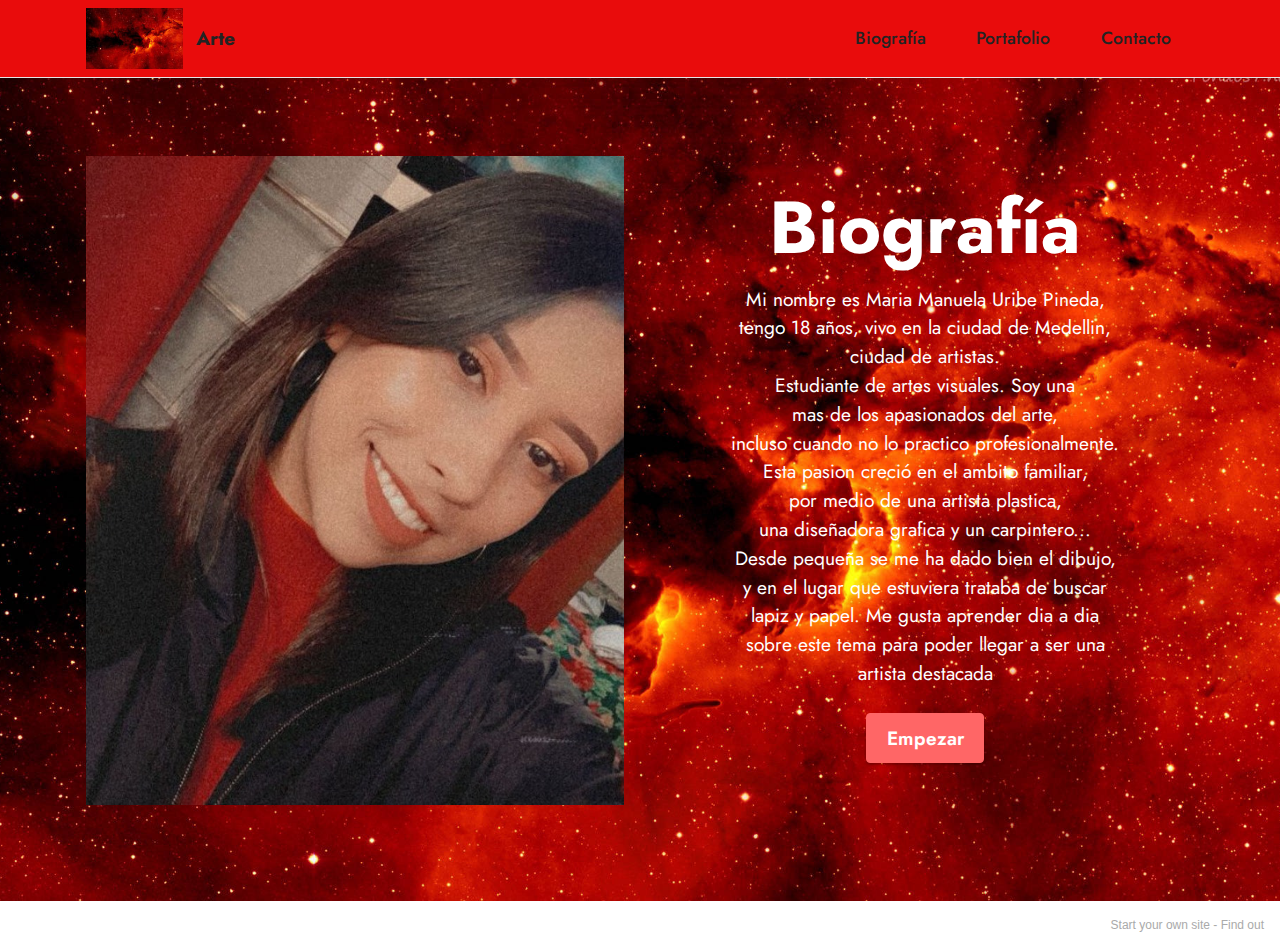
==== index.html @ a7012f11 "Add files via upload" ====
<!DOCTYPE html>
<html  >
<head>
  <!-- Site made with Mobirise Website Builder v5.3.5, https://mobirise.com -->
  <meta charset="UTF-8">
  <meta http-equiv="X-UA-Compatible" content="IE=edge">
  <meta name="generator" content="Mobirise v5.3.5, mobirise.com">
  <meta name="viewport" content="width=device-width, initial-scale=1, minimum-scale=1">
  <link rel="shortcut icon" href="assets/images/fondo-de-pantalla-color-rojo-hd-169x106.jpg" type="image/x-icon">
  <meta name="description" content="">
  
  
  <title>Biografia&</title>
  <link rel="stylesheet" href="assets/tether/tether.min.css">
  <link rel="stylesheet" href="assets/bootstrap/css/bootstrap.min.css">
  <link rel="stylesheet" href="assets/bootstrap/css/bootstrap-grid.min.css">
  <link rel="stylesheet" href="assets/bootstrap/css/bootstrap-reboot.min.css">
  <link rel="stylesheet" href="assets/dropdown/css/style.css">
  <link rel="stylesheet" href="assets/socicon/css/styles.css">
  <link rel="stylesheet" href="assets/theme/css/style.css">
  <link rel="preload" href="https://fonts.googleapis.com/css?family=Jost:100,200,300,400,500,600,700,800,900,100i,200i,300i,400i,500i,600i,700i,800i,900i&display=swap" as="style" onload="this.onload=null;this.rel='stylesheet'">
  <noscript><link rel="stylesheet" href="https://fonts.googleapis.com/css?family=Jost:100,200,300,400,500,600,700,800,900,100i,200i,300i,400i,500i,600i,700i,800i,900i&display=swap"></noscript>
  <link rel="preload" as="style" href="assets/mobirise/css/mbr-additional.css"><link rel="stylesheet" href="assets/mobirise/css/mbr-additional.css" type="text/css">
  
  
  
  
</head>
<body>
  
  <section class="menu cid-s48OLK6784" once="menu" id="menu1-h">
    
    <nav class="navbar navbar-dropdown navbar-fixed-top navbar-expand-lg">
        <div class="container">
            <div class="navbar-brand">
                <span class="navbar-logo">
                    <a href="https://mobiri.se">
                        <img src="assets/images/fondo-de-pantalla-color-rojo-hd-169x106.jpg" alt="Mobirise" style="height: 3.8rem;">
                    </a>
                </span>
                <span class="navbar-caption-wrap"><a class="navbar-caption text-black display-7" href="https://mobiri.se">Arte</a></span>
            </div>
            <button class="navbar-toggler" type="button" data-toggle="collapse" data-target="#navbarSupportedContent" aria-controls="navbarNavAltMarkup" aria-expanded="false" aria-label="Toggle navigation">
                <div class="hamburger">
                    <span></span>
                    <span></span>
                    <span></span>
                    <span></span>
                </div>
            </button>
            <div class="collapse navbar-collapse" id="navbarSupportedContent">
                <ul class="navbar-nav nav-dropdown nav-right" data-app-modern-menu="true"><li class="nav-item"><a class="nav-link link text-black text-primary display-4" href="index.html">Biografía&nbsp;</a></li>
                    <li class="nav-item"><a class="nav-link link text-black text-primary display-4" href="page2.html" aria-expanded="false">Portafolio&nbsp;</a></li><li class="nav-item"><a class="nav-link link text-black text-primary display-4" href="page3.html" aria-expanded="false">Contacto</a></li></ul>
                
                
            </div>
        </div>
    </nav>

</section>

<section class="header11 cid-svl7CZEATi" id="header11-16">

    

    

    <div class="container">
        <div class="row justify-content-center">
            <div class="col-12 col-md-6 image-wrapper">
                <img class="w-100" src="assets/images/whatsapp-image-2021-04-22-at-2.20.17-pm-636x1280.jpeg" alt="Mobirise">
            </div>
            <div class="col-12 col-md">
                <div class="text-wrapper text-center">
                    <h1 class="mbr-section-title mbr-fonts-style mb-3 display-1"><strong>Biografía</strong></h1>
                    <p class="mbr-text mbr-fonts-style display-7">Mi nombre es Maria Manuela Uribe Pineda,
<br>tengo 18 años, vivo en la ciudad de Medellin,
<br>ciudad de artistas.
<br>Estudiante de artes visuales. Soy una
<br>mas de los apasionados del arte,
<br>incluso cuando no lo practico profesionalmente.
<br>Esta pasion creció en el ambito familiar,
<br>por medio de una artista plastica,
<br>una diseñadora grafica y un carpintero...
<br>Desde pequeña se me ha dado bien el dibujo,
<br>y en el lugar que estuviera trataba de buscar
<br>lapiz y papel. Me gusta aprender dia a dia
<br>sobre este tema para poder llegar a ser una
<br>artista destacada</p>
                    <div class="mbr-section-btn mt-3"><a class="btn btn-secondary display-7" href="page1.html">Empezar</a></div>
                </div>
            </div>
        </div>
    </div>
</section><section style="background-color: #fff; font-family: -apple-system, BlinkMacSystemFont, 'Segoe UI', 'Roboto', 'Helvetica Neue', Arial, sans-serif; color:#aaa; font-size:12px; padding: 0; align-items: center; display: flex;"><a href="https://mobirise.site/a" style="flex: 1 1; height: 3rem; padding-left: 1rem;"></a><p style="flex: 0 0 auto; margin:0; padding-right:1rem;">Start your own site - <a href="https://mobirise.site/w" style="color:#aaa;">Find out</a></p></section><script src="assets/web/assets/jquery/jquery.min.js"></script>  <script src="assets/popper/popper.min.js"></script>  <script src="assets/tether/tether.min.js"></script>  <script src="assets/bootstrap/js/bootstrap.min.js"></script>  <script src="assets/smoothscroll/smooth-scroll.js"></script>  <script src="assets/dropdown/js/nav-dropdown.js"></script>  <script src="assets/dropdown/js/navbar-dropdown.js"></script>  <script src="assets/touchswipe/jquery.touch-swipe.min.js"></script>  <script src="assets/theme/js/script.js"></script>  
  
  
</body>
</html>
---- assets/dropdown/css/style.css ----
.navbar-dropdown {
  left: 0;
  padding: 0;
  position: absolute;
  right: 0;
  top: 0;
  transition: all 0.45s ease;
  z-index: 1030;
  background: #282828; }
  .navbar-dropdown .navbar-logo {
    margin-right: 0.8rem;
    transition: margin 0.3s ease-in-out;
    vertical-align: middle; }
    .navbar-dropdown .navbar-logo img {
      height: 3.125rem;
      transition: all 0.3s ease-in-out; }
    .navbar-dropdown .navbar-logo.mbr-iconfont {
      font-size: 3.125rem;
      line-height: 3.125rem; }
  .navbar-dropdown .navbar-caption {
    font-weight: 700;
    white-space: normal;
    vertical-align: -4px;
    line-height: 3.125rem !important; }
    .navbar-dropdown .navbar-caption, .navbar-dropdown .navbar-caption:hover {
      color: inherit;
      text-decoration: none; }
  .navbar-dropdown .mbr-iconfont + .navbar-caption {
    vertical-align: -1px; }
  .navbar-dropdown.navbar-fixed-top {
    position: fixed; }
  .navbar-dropdown .navbar-brand span {
    vertical-align: -4px; }
  .navbar-dropdown.bg-color.transparent {
    background: none; }
  .navbar-dropdown.navbar-short .navbar-brand {
    padding: 0.625rem 0; }
    .navbar-dropdown.navbar-short .navbar-brand span {
      vertical-align: -1px; }
  .navbar-dropdown.navbar-short .navbar-caption {
    line-height: 2.375rem !important;
    vertical-align: -2px; }
  .navbar-dropdown.navbar-short .navbar-logo {
    margin-right: 0.5rem; }
    .navbar-dropdown.navbar-short .navbar-logo img {
      height: 2.375rem; }
    .navbar-dropdown.navbar-short .navbar-logo.mbr-iconfont {
      font-size: 2.375rem;
      line-height: 2.375rem; }
  .navbar-dropdown.navbar-short .mbr-table-cell {
    height: 3.625rem; }
  .navbar-dropdown .navbar-close {
    left: 0.6875rem;
    position: fixed;
    top: 0.75rem;
    z-index: 1000; }
  .navbar-dropdown .hamburger-icon {
    content: "";
    display: inline-block;
    vertical-align: middle;
    width: 16px;
    -webkit-box-shadow: 0 -6px 0 1px #282828,0 0 0 1px #282828,0 6px 0 1px #282828;
    -moz-box-shadow: 0 -6px 0 1px #282828,0 0 0 1px #282828,0 6px 0 1px #282828;
    box-shadow: 0 -6px 0 1px #282828,0 0 0 1px #282828,0 6px 0 1px #282828; }

.dropdown-menu .dropdown-toggle[data-toggle="dropdown-submenu"]::after {
  border-bottom: 0.35em solid transparent;
  border-left: 0.35em solid;
  border-right: 0;
  border-top: 0.35em solid transparent;
  margin-left: 0.3rem; }

.dropdown-menu .dropdown-item:focus {
  outline: 0; }

.nav-dropdown {
  font-size: 0.75rem;
  font-weight: 500;
  height: auto !important; }
  .nav-dropdown .nav-btn {
    padding-left: 1rem; }
  .nav-dropdown .link {
    margin: .667em 1.667em;
    font-weight: 500;
    padding: 0;
    transition: color .2s ease-in-out; }
    .nav-dropdown .link.dropdown-toggle {
      margin-right: 2.583em; }
      .nav-dropdown .link.dropdown-toggle::after {
        margin-left: .25rem;
        border-top: 0.35em solid;
        border-right: 0.35em solid transparent;
        border-left: 0.35em solid transparent;
        border-bottom: 0; }
      .nav-dropdown .link.dropdown-toggle[aria-expanded="true"] {
        margin: 0;
        padding: 0.667em 3.263em  0.667em 1.667em; }
  .nav-dropdown .link::after,
  .nav-dropdown .dropdown-item::after {
    color: inherit; }
  .nav-dropdown .btn {
    font-size: 0.75rem;
    font-weight: 700;
    letter-spacing: 0;
    margin-bottom: 0;
    padding-left: 1.25rem;
    padding-right: 1.25rem; }
  .nav-dropdown .dropdown-menu {
    border-radius: 0;
    border: 0;
    left: 0;
    margin: 0;
    padding-bottom: 1.25rem;
    padding-top: 1.25rem;
    position: relative; }
  .nav-dropdown .dropdown-submenu {
    margin-left: 0.125rem;
    top: 0; }
  .nav-dropdown .dropdown-item {
    font-weight: 500;
    line-height: 2;
    padding: 0.3846em 4.615em 0.3846em 1.5385em;
    position: relative;
    transition: color .2s ease-in-out, background-color .2s ease-in-out; }
    .nav-dropdown .dropdown-item::after {
      margin-top: -0.3077em;
      position: absolute;
      right: 1.1538em;
      top: 50%; }
    .nav-dropdown .dropdown-item:focus, .nav-dropdown .dropdown-item:hover {
      background: none; }

@media (max-width: 767px) {
  .nav-dropdown.navbar-toggleable-sm {
    bottom: 0;
    display: none;
    left: 0;
    overflow-x: hidden;
    position: fixed;
    top: 0;
    transform: translateX(-100%);
    -ms-transform: translateX(-100%);
    -webkit-transform: translateX(-100%);
    width: 18.75rem;
    z-index: 999; } }
.nav-dropdown.navbar-toggleable-xl {
  bottom: 0;
  display: none;
  left: 0;
  overflow-x: hidden;
  position: fixed;
  top: 0;
  transform: translateX(-100%);
  -ms-transform: translateX(-100%);
  -webkit-transform: translateX(-100%);
  width: 18.75rem;
  z-index: 999; }

.nav-dropdown-sm {
  display: block !important;
  overflow-x: hidden;
  overflow: auto;
  padding-top: 3.875rem; }
  .nav-dropdown-sm::after {
    content: "";
    display: block;
    height: 3rem;
    width: 100%; }
  .nav-dropdown-sm.collapse.in ~ .navbar-close {
    display: block !important; }
  .nav-dropdown-sm.collapsing, .nav-dropdown-sm.collapse.in {
    transform: translateX(0);
    -ms-transform: translateX(0);
    -webkit-transform: translateX(0);
    transition: all 0.25s ease-out;
    -webkit-transition: all 0.25s ease-out;
    background: #282828; }
  .nav-dropdown-sm.collapsing[aria-expanded="false"] {
    transform: translateX(-100%);
    -ms-transform: translateX(-100%);
    -webkit-transform: translateX(-100%); }
  .nav-dropdown-sm .nav-item {
    display: block;
    margin-left: 0 !important;
    padding-left: 0; }
  .nav-dropdown-sm .link,
  .nav-dropdown-sm .dropdown-item {
    border-top: 1px dotted rgba(255, 255, 255, 0.1);
    font-size: 0.8125rem;
    line-height: 1.6;
    margin: 0 !important;
    padding: 0.875rem 2.4rem 0.875rem 1.5625rem !important;
    position: relative;
    white-space: normal; }
    .nav-dropdown-sm .link:focus, .nav-dropdown-sm .link:hover,
    .nav-dropdown-sm .dropdown-item:focus,
    .nav-dropdown-sm .dropdown-item:hover {
      background: rgba(0, 0, 0, 0.2) !important;
      color: #c0a375; }
  .nav-dropdown-sm .nav-btn {
    position: relative;
    padding: 1.5625rem 1.5625rem 0 1.5625rem; }
    .nav-dropdown-sm .nav-btn::before {
      border-top: 1px dotted rgba(255, 255, 255, 0.1);
      content: "";
      left: 0;
      position: absolute;
      top: 0;
      width: 100%; }
    .nav-dropdown-sm .nav-btn + .nav-btn {
      padding-top: 0.625rem; }
      .nav-dropdown-sm .nav-btn + .nav-btn::before {
        display: none; }
  .nav-dropdown-sm .btn {
    padding: 0.625rem 0; }
  .nav-dropdown-sm .dropdown-toggle[data-toggle="dropdown-submenu"]::after {
    margin-left: .25rem;
    border-top: 0.35em solid;
    border-right: 0.35em solid transparent;
    border-left: 0.35em solid transparent;
    border-bottom: 0; }
  .nav-dropdown-sm .dropdown-toggle[data-toggle="dropdown-submenu"][aria-expanded="true"]::after {
    border-top: 0;
    border-right: 0.35em solid transparent;
    border-left: 0.35em solid transparent;
    border-bottom: 0.35em solid; }
  .nav-dropdown-sm .dropdown-menu {
    margin: 0;
    padding: 0;
    position: relative;
    top: 0;
    left: 0;
    width: 100%;
    border: 0;
    float: none;
    border-radius: 0;
    background: none; }
  .nav-dropdown-sm .dropdown-submenu {
    left: 100%;
    margin-left: 0.125rem;
    margin-top: -1.25rem;
    top: 0; }

.navbar-toggleable-sm .nav-dropdown .dropdown-menu {
  position: absolute; }

.navbar-toggleable-sm .nav-dropdown .dropdown-submenu {
  left: 100%;
  margin-left: 0.125rem;
  margin-top: -1.25rem;
  top: 0; }

.navbar-toggleable-sm.opened .nav-dropdown .dropdown-menu {
  position: relative; }

.navbar-toggleable-sm.opened .nav-dropdown .dropdown-submenu {
  left: 0;
  margin-left: 00rem;
  margin-top: 0rem;
  top: 0; }

.is-builder .nav-dropdown.collapsing {
  transition: none !important; }

/*# sourceMappingURL=style.css.map */
---- assets/socicon/css/styles.css ----
@charset "UTF-8";

@font-face {
  font-family: 'Socicon';
  src:  url('../fonts/socicon.eot');
  src:  url('../fonts/socicon.eot?#iefix') format('embedded-opentype'),
    url('../fonts/socicon.woff2') format('woff2'),
    url('../fonts/socicon.ttf') format('truetype'),
    url('../fonts/socicon.woff') format('woff'),
    url('../fonts/socicon.svg#socicon') format('svg');
  font-weight: normal;
  font-style: normal;
  font-display: swap;
}

[data-icon]:before {
  font-family: "socicon" !important;
  content: attr(data-icon);
  font-style: normal !important;
  font-weight: normal !important;
  font-variant: normal !important;
  text-transform: none !important;
  speak: none;
  line-height: 1;
  -webkit-font-smoothing: antialiased;
  -moz-osx-font-smoothing: grayscale;
}

[class^="socicon-"], [class*=" socicon-"] {
  /* use !important to prevent issues with browser extensions that change fonts */
  font-family: 'Socicon' !important;
  speak: none;
  font-style: normal;
  font-weight: normal;
  font-variant: normal;
  text-transform: none;
  line-height: 1;

  /* Better Font Rendering =========== */
  -webkit-font-smoothing: antialiased;
  -moz-osx-font-smoothing: grayscale;
}

.socicon-eitaa:before {
  content: "\e97c";
}
.socicon-soroush:before {
  content: "\e97d";
}
.socicon-bale:before {
  content: "\e97e";
}
.socicon-zazzle:before {
  content: "\e97b";
}
.socicon-society6:before {
  content: "\e97a";
}
.socicon-redbubble:before {
  content: "\e979";
}
.socicon-avvo:before {
  content: "\e978";
}
.socicon-stitcher:before {
  content: "\e977";
}
.socicon-googlehangouts:before {
  content: "\e974";
}
.socicon-dlive:before {
  content: "\e975";
}
.socicon-vsco:before {
  content: "\e976";
}
.socicon-flipboard:before {
  content: "\e973";
}
.socicon-ubuntu:before {
  content: "\e958";
}
.socicon-artstation:before {
  content: "\e959";
}
.socicon-invision:before {
  content: "\e95a";
}
.socicon-torial:before {
  content: "\e95b";
}
.socicon-collectorz:before {
  content: "\e95c";
}
.socicon-seenthis:before {
  content: "\e95d";
}
.socicon-googleplaymusic:before {
  content: "\e95e";
}
.socicon-debian:before {
  content: "\e95f";
}
.socicon-filmfreeway:before {
  content: "\e960";
}
.socicon-gnome:before {
  content: "\e961";
}
.socicon-itchio:before {
  content: "\e962";
}
.socicon-jamendo:before {
  content: "\e963";
}
.socicon-mix:before {
  content: "\e964";
}
.socicon-sharepoint:before {
  content: "\e965";
}
.socicon-tinder:before {
  content: "\e966";
}
.socicon-windguru:before {
  content: "\e967";
}
.socicon-cdbaby:before {
  content: "\e968";
}
.socicon-elementaryos:before {
  content: "\e969";
}
.socicon-stage32:before {
  content: "\e96a";
}
.socicon-tiktok:before {
  content: "\e96b";
}
.socicon-gitter:before {
  content: "\e96c";
}
.socicon-letterboxd:before {
  content: "\e96d";
}
.socicon-threema:before {
  content: "\e96e";
}
.socicon-splice:before {
  content: "\e96f";
}
.socicon-metapop:before {
  content: "\e970";
}
.socicon-naver:before {
  content: "\e971";
}
.socicon-remote:before {
  content: "\e972";
}
.socicon-internet:before {
  content: "\e957";
}
.socicon-moddb:before {
  content: "\e94b";
}
.socicon-indiedb:before {
  content: "\e94c";
}
.socicon-traxsource:before {
  content: "\e94d";
}
.socicon-gamefor:before {
  content: "\e94e";
}
.socicon-pixiv:before {
  content: "\e94f";
}
.socicon-myanimelist:before {
  content: "\e950";
}
.socicon-blackberry:before {
  content: "\e951";
}
.socicon-wickr:before {
  content: "\e952";
}
.socicon-spip:before {
  content: "\e953";
}
.socicon-napster:before {
  content: "\e954";
}
.socicon-beatport:before {
  content: "\e955";
}
.socicon-hackerone:before {
  content: "\e956";
}
.socicon-hackernews:before {
  content: "\e946";
}
.socicon-smashwords:before {
  content: "\e947";
}
.socicon-kobo:before {
  content: "\e948";
}
.socicon-bookbub:before {
  content: "\e949";
}
.socicon-mailru:before {
  content: "\e94a";
}
.socicon-gitlab:before {
  content: "\e945";
}
.socicon-instructables:before {
  content: "\e944";
}
.socicon-portfolio:before {
  content: "\e943";
}
.socicon-codered:before {
  content: "\e940";
}
.socicon-origin:before {
  content: "\e941";
}
.socicon-nextdoor:before {
  content: "\e942";
}
.socicon-udemy:before {
  content: "\e93f";
}
.socicon-livemaster:before {
  content: "\e93e";
}
.socicon-crunchbase:before {
  content: "\e93b";
}
.socicon-homefy:before {
  content: "\e93c";
}
.socicon-calendly:before {
  content: "\e93d";
}
.socicon-realtor:before {
  content: "\e90f";
}
.socicon-tidal:before {
  content: "\e910";
}
.socicon-qobuz:before {
  content: "\e911";
}
.socicon-natgeo:before {
  content: "\e912";
}
.socicon-mastodon:before {
  content: "\e913";
}
.socicon-unsplash:before {
  content: "\e914";
}
.socicon-homeadvisor:before {
  content: "\e915";
}
.socicon-angieslist:before {
  content: "\e916";
}
.socicon-codepen:before {
  content: "\e917";
}
.socicon-slack:before {
  content: "\e918";
}
.socicon-openaigym:before {
  content: "\e919";
}
.socicon-logmein:before {
  content: "\e91a";
}
.socicon-fiverr:before {
  content: "\e91b";
}
.socicon-gotomeeting:before {
  content: "\e91c";
}
.socicon-aliexpress:before {
  content: "\e91d";
}
.socicon-guru:before {
  content: "\e91e";
}
.socicon-appstore:before {
  content: "\e91f";
}
.socicon-homes:before {
  content: "\e920";
}
.socicon-zoom:before {
  content: "\e921";
}
.socicon-alibaba:before {
  content: "\e922";
}
.socicon-craigslist:before {
  content: "\e923";
}
.socicon-wix:before {
  content: "\e924";
}
.socicon-redfin:before {
  content: "\e925";
}
.socicon-googlecalendar:before {
  content: "\e926";
}
.socicon-shopify:before {
  content: "\e927";
}
.socicon-freelancer:before {
  content: "\e928";
}
.socicon-seedrs:before {
  content: "\e929";
}
.socicon-bing:before {
  content: "\e92a";
}
.socicon-doodle:before {
  content: "\e92b";
}
.socicon-bonanza:before {
  content: "\e92c";
}
.socicon-squarespace:before {
  content: "\e92d";
}
.socicon-toptal:before {
  content: "\e92e";
}
.socicon-gust:before {
  content: "\e92f";
}
.socicon-ask:before {
  content: "\e930";
}
.socicon-trulia:before {
  content: "\e931";
}
.socicon-loomly:before {
  content: "\e932";
}
.socicon-ghost:before {
  content: "\e933";
}
.socicon-upwork:before {
  content: "\e934";
}
.socicon-fundable:before {
  content: "\e935";
}
.socicon-booking:before {
  content: "\e936";
}
.socicon-googlemaps:before {
  content: "\e937";
}
.socicon-zillow:before {
  content: "\e938";
}
.socicon-niconico:before {
  content: "\e939";
}
.socicon-toneden:before {
  content: "\e93a";
}
.socicon-augment:before {
  content: "\e908";
}
.socicon-bitbucket:before {
  content: "\e909";
}
.socicon-fyuse:before {
  content: "\e90a";
}
.socicon-yt-gaming:before {
  content: "\e90b";
}
.socicon-sketchfab:before {
  content: "\e90c";
}
.socicon-mobcrush:before {
  content: "\e90d";
}
.socicon-microsoft:before {
  content: "\e90e";
}
.socicon-pandora:before {
  content: "\e907";
}
.socicon-messenger:before {
  content: "\e906";
}
.socicon-gamewisp:before {
  content: "\e905";
}
.socicon-bloglovin:before {
  content: "\e904";
}
.socicon-tunein:before {
  content: "\e903";
}
.socicon-gamejolt:before {
  content: "\e901";
}
.socicon-trello:before {
  content: "\e902";
}
.socicon-spreadshirt:before {
  content: "\e900";
}
.socicon-500px:before {
  content: "\e000";
}
.socicon-8tracks:before {
  content: "\e001";
}
.socicon-airbnb:before {
  content: "\e002";
}
.socicon-alliance:before {
  content: "\e003";
}
.socicon-amazon:before {
  content: "\e004";
}
.socicon-amplement:before {
  content: "\e005";
}
.socicon-android:before {
  content: "\e006";
}
.socicon-angellist:before {
  content: "\e007";
}
.socicon-apple:before {
  content: "\e008";
}
.socicon-appnet:before {
  content: "\e009";
}
.socicon-baidu:before {
  content: "\e00a";
}
.socicon-bandcamp:before {
  content: "\e00b";
}
.socicon-battlenet:before {
  content: "\e00c";
}
.socicon-mixer:before {
  content: "\e00d";
}
.socicon-bebee:before {
  content: "\e00e";
}
.socicon-bebo:before {
  content: "\e00f";
}
.socicon-behance:before {
  content: "\e010";
}
.socicon-blizzard:before {
  content: "\e011";
}
.socicon-blogger:before {
  content: "\e012";
}
.socicon-buffer:before {
  content: "\e013";
}
.socicon-chrome:before {
  content: "\e014";
}
.socicon-coderwall:before {
  content: "\e015";
}
.socicon-curse:before {
  content: "\e016";
}
.socicon-dailymotion:before {
  content: "\e017";
}
.socicon-deezer:before {
  content: "\e018";
}
.socicon-delicious:before {
  content: "\e019";
}
.socicon-deviantart:before {
  content: "\e01a";
}
.socicon-diablo:before {
  content: "\e01b";
}
.socicon-digg:before {
  content: "\e01c";
}
.socicon-discord:before {
  content: "\e01d";
}
.socicon-disqus:before {
  content: "\e01e";
}
.socicon-douban:before {
  content: "\e01f";
}
.socicon-draugiem:before {
  content: "\e020";
}
.socicon-dribbble:before {
  content: "\e021";
}
.socicon-drupal:before {
  content: "\e022";
}
.socicon-ebay:before {
  content: "\e023";
}
.socicon-ello:before {
  content: "\e024";
}
.socicon-endomodo:before {
  content: "\e025";
}
.socicon-envato:before {
  content: "\e026";
}
.socicon-etsy:before {
  content: "\e027";
}
.socicon-facebook:before {
  content: "\e028";
}
.socicon-feedburner:before {
  content: "\e029";
}
.socicon-filmweb:before {
  content: "\e02a";
}
.socicon-firefox:before {
  content: "\e02b";
}
.socicon-flattr:before {
  content: "\e02c";
}
.socicon-flickr:before {
  content: "\e02d";
}
.socicon-formulr:before {
  content: "\e02e";
}
.socicon-forrst:before {
  content: "\e02f";
}
.socicon-foursquare:before {
  content: "\e030";
}
.socicon-friendfeed:before {
  content: "\e031";
}
.socicon-github:before {
  content: "\e032";
}
.socicon-goodreads:before {
  content: "\e033";
}
.socicon-google:before {
  content: "\e034";
}
.socicon-googlescholar:before {
  content: "\e035";
}
.socicon-googlegroups:before {
  content: "\e036";
}
.socicon-googlephotos:before {
  content: "\e037";
}
.socicon-googleplus:before {
  content: "\e038";
}
.socicon-grooveshark:before {
  content: "\e039";
}
.socicon-hackerrank:before {
  content: "\e03a";
}
.socicon-hearthstone:before {
  content: "\e03b";
}
.socicon-hellocoton:before {
  content: "\e03c";
}
.socicon-heroes:before {
  content: "\e03d";
}
.socicon-smashcast:before {
  content: "\e03e";
}
.socicon-horde:before {
  content: "\e03f";
}
.socicon-houzz:before {
  content: "\e040";
}
.socicon-icq:before {
  content: "\e041";
}
.socicon-identica:before {
  content: "\e042";
}
.socicon-imdb:before {
  content: "\e043";
}
.socicon-instagram:before {
  content: "\e044";
}
.socicon-issuu:before {
  content: "\e045";
}
.socicon-istock:before {
  content: "\e046";
}
.socicon-itunes:before {
  content: "\e047";
}
.socicon-keybase:before {
  content: "\e048";
}
.socicon-lanyrd:before {
  content: "\e049";
}
.socicon-lastfm:before {
  content: "\e04a";
}
.socicon-line:before {
  content: "\e04b";
}
.socicon-linkedin:before {
  content: "\e04c";
}
.socicon-livejournal:before {
  content: "\e04d";
}
.socicon-lyft:before {
  content: "\e04e";
}
.socicon-macos:before {
  content: "\e04f";
}
.socicon-mail:before {
  content: "\e050";
}
.socicon-medium:before {
  content: "\e051";
}
.socicon-meetup:before {
  content: "\e052";
}
.socicon-mixcloud:before {
  content: "\e053";
}
.socicon-modelmayhem:before {
  content: "\e054";
}
.socicon-mumble:before {
  content: "\e055";
}
.socicon-myspace:before {
  content: "\e056";
}
.socicon-newsvine:before {
  content: "\e057";
}
.socicon-nintendo:before {
  content: "\e058";
}
.socicon-npm:before {
  content: "\e059";
}
.socicon-odnoklassniki:before {
  content: "\e05a";
}
.socicon-openid:before {
  content: "\e05b";
}
.socicon-opera:before {
  content: "\e05c";
}
.socicon-outlook:before {
  content: "\e05d";
}
.socicon-overwatch:before {
  content: "\e05e";
}
.socicon-patreon:before {
  content: "\e05f";
}
.socicon-paypal:before {
  content: "\e060";
}
.socicon-periscope:before {
  content: "\e061";
}
.socicon-persona:before {
  content: "\e062";
}
.socicon-pinterest:before {
  content: "\e063";
}
.socicon-play:before {
  content: "\e064";
}
.socicon-player:before {
  content: "\e065";
}
.socicon-playstation:before {
  content: "\e066";
}
.socicon-pocket:before {
  content: "\e067";
}
.socicon-qq:before {
  content: "\e068";
}
.socicon-quora:before {
  content: "\e069";
}
.socicon-raidcall:before {
  content: "\e06a";
}
.socicon-ravelry:before {
  content: "\e06b";
}
.socicon-reddit:before {
  content: "\e06c";
}
.socicon-renren:before {
  content: "\e06d";
}
.socicon-researchgate:before {
  content: "\e06e";
}
.socicon-residentadvisor:before {
  content: "\e06f";
}
.socicon-reverbnation:before {
  content: "\e070";
}
.socicon-rss:before {
  content: "\e071";
}
.socicon-sharethis:before {
  content: "\e072";
}
.socicon-skype:before {
  content: "\e073";
}
.socicon-slideshare:before {
  content: "\e074";
}
.socicon-smugmug:before {
  content: "\e075";
}
.socicon-snapchat:before {
  content: "\e076";
}
.socicon-songkick:before {
  content: "\e077";
}
.socicon-soundcloud:before {
  content: "\e078";
}
.socicon-spotify:before {
  content: "\e079";
}
.socicon-stackexchange:before {
  content: "\e07a";
}
.socicon-stackoverflow:before {
  content: "\e07b";
}
.socicon-starcraft:before {
  content: "\e07c";
}
.socicon-stayfriends:before {
  content: "\e07d";
}
.socicon-steam:before {
  content: "\e07e";
}
.socicon-storehouse:before {
  content: "\e07f";
}
.socicon-strava:before {
  content: "\e080";
}
.socicon-streamjar:before {
  content: "\e081";
}
.socicon-stumbleupon:before {
  content: "\e082";
}
.socicon-swarm:before {
  content: "\e083";
}
.socicon-teamspeak:before {
  content: "\e084";
}
.socicon-teamviewer:before {
  content: "\e085";
}
.socicon-technorati:before {
  content: "\e086";
}
.socicon-telegram:before {
  content: "\e087";
}
.socicon-tripadvisor:before {
  content: "\e088";
}
.socicon-tripit:before {
  content: "\e089";
}
.socicon-triplej:before {
  content: "\e08a";
}
.socicon-tumblr:before {
  content: "\e08b";
}
.socicon-twitch:before {
  content: "\e08c";
}
.socicon-twitter:before {
  content: "\e08d";
}
.socicon-uber:before {
  content: "\e08e";
}
.socicon-ventrilo:before {
  content: "\e08f";
}
.socicon-viadeo:before {
  content: "\e090";
}
.socicon-viber:before {
  content: "\e091";
}
.socicon-viewbug:before {
  content: "\e092";
}
.socicon-vimeo:before {
  content: "\e093";
}
.socicon-vine:before {
  content: "\e094";
}
.socicon-vkontakte:before {
  content: "\e095";
}
.socicon-warcraft:before {
  content: "\e096";
}
.socicon-wechat:before {
  content: "\e097";
}
.socicon-weibo:before {
  content: "\e098";
}
.socicon-whatsapp:before {
  content: "\e099";
}
.socicon-wikipedia:before {
  content: "\e09a";
}
.socicon-windows:before {
  content: "\e09b";
}
.socicon-wordpress:before {
  content: "\e09c";
}
.socicon-wykop:before {
  content: "\e09d";
}
.socicon-xbox:before {
  content: "\e09e";
}
.socicon-xing:before {
  content: "\e09f";
}
.socicon-yahoo:before {
  content: "\e0a0";
}
.socicon-yammer:before {
  content: "\e0a1";
}
.socicon-yandex:before {
  content: "\e0a2";
}
.socicon-yelp:before {
  content: "\e0a3";
}
.socicon-younow:before {
  content: "\e0a4";
}
.socicon-youtube:before {
  content: "\e0a5";
}
.socicon-zapier:before {
  content: "\e0a6";
}
.socicon-zerply:before {
  content: "\e0a7";
}
.socicon-zomato:before {
  content: "\e0a8";
}
.socicon-zynga:before {
  content: "\e0a9";
}
---- assets/theme/css/style.css ----
@charset "UTF-8";
section {
  background-color: #ffffff;
}

body {
  font-style: normal;
  line-height: 1.5;
  font-weight: 400;
  color: #232323;
  position: relative;
}

section,
.container,
.container-fluid {
  position: relative;
  word-wrap: break-word;
}

a.mbr-iconfont:hover {
  text-decoration: none;
}

.article .lead p,
.article .lead ul,
.article .lead ol,
.article .lead pre,
.article .lead blockquote {
  margin-bottom: 0;
}

a {
  font-style: normal;
  font-weight: 400;
  cursor: pointer;
}
a, a:hover {
  text-decoration: none;
}

.mbr-section-title {
  font-style: normal;
  line-height: 1.3;
}

.mbr-section-subtitle {
  line-height: 1.3;
}

.mbr-text {
  font-style: normal;
  line-height: 1.7;
}

h1,
h2,
h3,
h4,
h5,
h6,
.display-1,
.display-2,
.display-4,
.display-5,
.display-7,
span,
p,
a {
  line-height: 1;
  word-break: break-word;
  word-wrap: break-word;
  font-weight: 400;
}

b,
strong {
  font-weight: bold;
}

input:-webkit-autofill, input:-webkit-autofill:hover, input:-webkit-autofill:focus, input:-webkit-autofill:active {
  transition-delay: 9999s;
  -webkit-transition-property: background-color, color;
  transition-property: background-color, color;
}

textarea[type=hidden] {
  display: none;
}

section {
  background-position: 50% 50%;
  background-repeat: no-repeat;
  background-size: cover;
}
section .mbr-background-video,
section .mbr-background-video-preview {
  position: absolute;
  bottom: 0;
  left: 0;
  right: 0;
  top: 0;
}

.hidden {
  visibility: hidden;
}

.mbr-z-index20 {
  z-index: 20;
}

/*! Base colors */
.mbr-white {
  color: #ffffff;
}

.mbr-black {
  color: #111111;
}

.mbr-bg-white {
  background-color: #ffffff;
}

.mbr-bg-black {
  background-color: #000000;
}

/*! Text-aligns */
.align-left {
  text-align: left;
}

.align-center {
  text-align: center;
}

.align-right {
  text-align: right;
}

/*! Font-weight  */
.mbr-light {
  font-weight: 300;
}

.mbr-regular {
  font-weight: 400;
}

.mbr-semibold {
  font-weight: 500;
}

.mbr-bold {
  font-weight: 700;
}

/*! Media  */
.media-content {
  flex-basis: 100%;
}

.media-container-row {
  display: flex;
  flex-direction: row;
  flex-wrap: wrap;
  justify-content: center;
  align-content: center;
  align-items: start;
}
.media-container-row .media-size-item {
  width: 400px;
}

.media-container-column {
  display: flex;
  flex-direction: column;
  flex-wrap: wrap;
  justify-content: center;
  align-content: center;
  align-items: stretch;
}
.media-container-column > * {
  width: 100%;
}

@media (min-width: 992px) {
  .media-container-row {
    flex-wrap: nowrap;
  }
}
figure {
  margin-bottom: 0;
  overflow: hidden;
}

figure[mbr-media-size] {
  transition: width 0.1s;
}

img,
iframe {
  display: block;
  width: 100%;
}

.card {
  background-color: transparent;
  border: none;
}

.card-box {
  width: 100%;
}

.card-img {
  text-align: center;
  flex-shrink: 0;
  -webkit-flex-shrink: 0;
}

.media {
  max-width: 100%;
  margin: 0 auto;
}

.mbr-figure {
  align-self: center;
}

.media-container > div {
  max-width: 100%;
}

.mbr-figure img,
.card-img img {
  width: 100%;
}

@media (max-width: 991px) {
  .media-size-item {
    width: auto !important;
  }

  .media {
    width: auto;
  }

  .mbr-figure {
    width: 100% !important;
  }
}
/*! Buttons */
.mbr-section-btn {
  margin-left: -0.6rem;
  margin-right: -0.6rem;
  font-size: 0;
}

.btn {
  font-weight: 600;
  border-width: 1px;
  font-style: normal;
  margin: 0.6rem 0.6rem;
  white-space: normal;
  transition: all 0.2s ease-in-out;
  display: inline-flex;
  align-items: center;
  justify-content: center;
  word-break: break-word;
}

.btn-sm {
  font-weight: 600;
  letter-spacing: 0px;
  transition: all 0.3s ease-in-out;
}

.btn-md {
  font-weight: 600;
  letter-spacing: 0px;
  transition: all 0.3s ease-in-out;
}

.btn-lg {
  font-weight: 600;
  letter-spacing: 0px;
  transition: all 0.3s ease-in-out;
}

.btn-form {
  margin: 0;
}
.btn-form:hover {
  cursor: pointer;
}

nav .mbr-section-btn {
  margin-left: 0rem;
  margin-right: 0rem;
}

/*! Btn icon margin */
.btn .mbr-iconfont,
.btn.btn-sm .mbr-iconfont {
  order: 1;
  cursor: pointer;
  margin-left: 0.5rem;
  vertical-align: sub;
}

.btn.btn-md .mbr-iconfont,
.btn.btn-md .mbr-iconfont {
  margin-left: 0.8rem;
}

.mbr-regular {
  font-weight: 400;
}

.mbr-semibold {
  font-weight: 500;
}

.mbr-bold {
  font-weight: 700;
}

[type=submit] {
  -webkit-appearance: none;
}

/*! Full-screen */
.mbr-fullscreen .mbr-overlay {
  min-height: 100vh;
}

.mbr-fullscreen {
  display: flex;
  display: -moz-flex;
  display: -ms-flex;
  display: -o-flex;
  align-items: center;
  min-height: 100vh;
  padding-top: 3rem;
  padding-bottom: 3rem;
}

/*! Map */
.map {
  height: 25rem;
  position: relative;
}
.map iframe {
  width: 100%;
  height: 100%;
}

/*! Scroll to top arrow */
.mbr-arrow-up {
  bottom: 25px;
  right: 90px;
  position: fixed;
  text-align: right;
  z-index: 5000;
  color: #ffffff;
  font-size: 22px;
}

.mbr-arrow-up a {
  background: rgba(0, 0, 0, 0.2);
  border-radius: 50%;
  color: #fff;
  display: inline-block;
  height: 60px;
  width: 60px;
  border: 2px solid #fff;
  outline-style: none !important;
  position: relative;
  text-decoration: none;
  transition: all 0.3s ease-in-out;
  cursor: pointer;
  text-align: center;
}
.mbr-arrow-up a:hover {
  background-color: rgba(0, 0, 0, 0.4);
}
.mbr-arrow-up a i {
  line-height: 60px;
}

.mbr-arrow-up-icon {
  display: block;
  color: #fff;
}

.mbr-arrow-up-icon::before {
  content: "›";
  display: inline-block;
  font-family: serif;
  font-size: 22px;
  line-height: 1;
  font-style: normal;
  position: relative;
  top: 6px;
  left: -4px;
  transform: rotate(-90deg);
}

/*! Arrow Down */
.mbr-arrow {
  position: absolute;
  bottom: 45px;
  left: 50%;
  width: 60px;
  height: 60px;
  cursor: pointer;
  background-color: rgba(80, 80, 80, 0.5);
  border-radius: 50%;
  transform: translateX(-50%);
}
@media (max-width: 767px) {
  .mbr-arrow {
    display: none;
  }
}
.mbr-arrow > a {
  display: inline-block;
  text-decoration: none;
  outline-style: none;
  -webkit-animation: arrowdown 1.7s ease-in-out infinite;
          animation: arrowdown 1.7s ease-in-out infinite;
  color: #ffffff;
}
.mbr-arrow > a > i {
  position: absolute;
  top: -2px;
  left: 15px;
  font-size: 2rem;
}

#scrollToTop a i::before {
  content: "";
  position: absolute;
  display: block;
  border-bottom: 2.5px solid #fff;
  border-left: 2.5px solid #fff;
  width: 27.8%;
  height: 27.8%;
  left: 50%;
  top: 51%;
  transform: translateY(-30%) translateX(-50%) rotate(135deg);
}

@keyframes arrowdown {
  0% {
    transform: translateY(0px);
  }
  50% {
    transform: translateY(-5px);
  }
  100% {
    transform: translateY(0px);
  }
}
@-webkit-keyframes arrowdown {
  0% {
    transform: translateY(0px);
  }
  50% {
    transform: translateY(-5px);
  }
  100% {
    transform: translateY(0px);
  }
}
@media (max-width: 500px) {
  .mbr-arrow-up {
    left: 0;
    right: 0;
    text-align: center;
  }
}
/*Gradients animation*/
@keyframes gradient-animation {
  from {
    background-position: 0% 100%;
    -webkit-animation-timing-function: ease-in-out;
            animation-timing-function: ease-in-out;
  }
  to {
    background-position: 100% 0%;
    -webkit-animation-timing-function: ease-in-out;
            animation-timing-function: ease-in-out;
  }
}
@-webkit-keyframes gradient-animation {
  from {
    background-position: 0% 100%;
    -webkit-animation-timing-function: ease-in-out;
            animation-timing-function: ease-in-out;
  }
  to {
    background-position: 100% 0%;
    -webkit-animation-timing-function: ease-in-out;
            animation-timing-function: ease-in-out;
  }
}
.bg-gradient {
  background-size: 200% 200%;
  animation: gradient-animation 5s infinite alternate;
  -webkit-animation: gradient-animation 5s infinite alternate;
}

.menu .navbar-brand {
  display: -webkit-flex;
}
.menu .navbar-brand span {
  display: flex;
  display: -webkit-flex;
}
.menu .navbar-brand .navbar-caption-wrap {
  display: -webkit-flex;
}
.menu .navbar-brand .navbar-logo img {
  display: -webkit-flex;
  width: auto;
}
@media (min-width: 768px) and (max-width: 991px) {
  .menu .navbar-toggleable-sm .navbar-nav {
    display: -ms-flexbox;
  }
}
@media (max-width: 991px) {
  .menu .navbar-collapse {
    max-height: 93.5vh;
  }
  .menu .navbar-collapse.show {
    overflow: auto;
  }
}
@media (min-width: 992px) {
  .menu .navbar-nav.nav-dropdown {
    display: -webkit-flex;
  }
  .menu .navbar-toggleable-sm .navbar-collapse {
    display: -webkit-flex !important;
  }
  .menu .collapsed .navbar-collapse {
    max-height: 93.5vh;
  }
  .menu .collapsed .navbar-collapse.show {
    overflow: auto;
  }
}
@media (max-width: 767px) {
  .menu .navbar-collapse {
    max-height: 80vh;
  }
}

.nav-link .mbr-iconfont {
  margin-right: 0.5rem;
}

.navbar {
  display: -webkit-flex;
  -webkit-flex-wrap: wrap;
  -webkit-align-items: center;
  -webkit-justify-content: space-between;
}

.navbar-collapse {
  -webkit-flex-basis: 100%;
  -webkit-flex-grow: 1;
  -webkit-align-items: center;
}

.nav-dropdown .link {
  padding: 0.667em 1.667em !important;
  margin: 0 !important;
}

.nav {
  display: -webkit-flex;
  -webkit-flex-wrap: wrap;
}

.row {
  display: -webkit-flex;
  -webkit-flex-wrap: wrap;
}

.justify-content-center {
  -webkit-justify-content: center;
}

.form-inline {
  display: -webkit-flex;
}

.card-wrapper {
  -webkit-flex: 1;
}

.carousel-control {
  z-index: 10;
  display: -webkit-flex;
}

.carousel-controls {
  display: -webkit-flex;
}

.media {
  display: -webkit-flex;
}

.form-group:focus {
  outline: none;
}

.jq-selectbox__select {
  padding: 7px 0;
  position: relative;
}

.jq-selectbox__dropdown {
  overflow: hidden;
  border-radius: 10px;
  position: absolute;
  top: 100%;
  left: 0 !important;
  width: 100% !important;
}

.jq-selectbox__trigger-arrow {
  right: 0;
  transform: translateY(-50%);
}

.jq-selectbox li {
  padding: 1.07em 0.5em;
}

input[type=range] {
  padding-left: 0 !important;
  padding-right: 0 !important;
}

.modal-dialog,
.modal-content {
  height: 100%;
}

.modal-dialog .carousel-inner {
  height: calc(100vh - 1.75rem);
}
@media (max-width: 575px) {
  .modal-dialog .carousel-inner {
    height: calc(100vh - 1rem);
  }
}

.carousel-item {
  text-align: center;
}

.carousel-item img {
  margin: auto;
}

.navbar-toggler {
  align-self: flex-start;
  padding: 0.25rem 0.75rem;
  font-size: 1.25rem;
  line-height: 1;
  background: transparent;
  border: 1px solid transparent;
  border-radius: 0.25rem;
}

.navbar-toggler:focus,
.navbar-toggler:hover {
  text-decoration: none;
}

.navbar-toggler-icon {
  display: inline-block;
  width: 1.5em;
  height: 1.5em;
  vertical-align: middle;
  content: "";
  background: no-repeat center center;
  background-size: 100% 100%;
}

.navbar-toggler-left {
  position: absolute;
  left: 1rem;
}

.navbar-toggler-right {
  position: absolute;
  right: 1rem;
}

.card-img {
  width: auto;
}

.menu .navbar.collapsed:not(.beta-menu) {
  flex-direction: column;
}

.carousel-item.active,
.carousel-item-next,
.carousel-item-prev {
  display: flex;
}

.note-air-layout .dropup .dropdown-menu,
.note-air-layout .navbar-fixed-bottom .dropdown .dropdown-menu {
  bottom: initial !important;
}

html,
body {
  height: auto;
  min-height: 100vh;
}

.dropup .dropdown-toggle::after {
  display: none;
}

.form-asterisk {
  font-family: initial;
  position: absolute;
  top: -2px;
  font-weight: normal;
}

.form-control-label {
  position: relative;
  cursor: pointer;
  margin-bottom: 0.357em;
  padding: 0;
}

.alert {
  color: #ffffff;
  border-radius: 0;
  border: 0;
  font-size: 1.1rem;
  line-height: 1.5;
  margin-bottom: 1.875rem;
  padding: 1.25rem;
  position: relative;
  text-align: center;
}
.alert.alert-form::after {
  background-color: inherit;
  bottom: -7px;
  content: "";
  display: block;
  height: 14px;
  left: 50%;
  margin-left: -7px;
  position: absolute;
  transform: rotate(45deg);
  width: 14px;
}

.form-control {
  background-color: #ffffff;
  background-clip: border-box;
  color: #232323;
  line-height: 1rem !important;
  height: auto;
  padding: 0.6rem 1.2rem;
  transition: border-color 0.25s ease 0s;
  border: 1px solid transparent !important;
  border-radius: 4px;
  box-shadow: rgba(0, 0, 0, 0.07) 0px 1px 1px 0px, rgba(0, 0, 0, 0.07) 0px 1px 3px 0px, rgba(0, 0, 0, 0.03) 0px 0px 0px 1px;
}
.form-active .form-control:invalid {
  border-color: red;
}

form .row {
  margin-left: -0.6rem;
  margin-right: -0.6rem;
}
form .row [class*=col] {
  padding-left: 0.6rem;
  padding-right: 0.6rem;
}

form .mbr-section-btn {
  margin: 0;
  padding-left: 0.6rem;
  padding-right: 0.6rem;
}

form .btn {
  display: flex;
  padding: 0.6rem 1.2rem;
  margin: 0;
}

form .form-check-input {
  margin-top: 0.5;
}

textarea.form-control {
  line-height: 1.5rem !important;
}

.form-group {
  margin-bottom: 1.2rem;
}

.form-control,
form .btn {
  min-height: 48px;
}

.gdpr-block label span.textGDPR input[name=gdpr] {
  top: 7px;
}

.form-control:focus {
  box-shadow: none;
}

:focus {
  outline: none;
}

.mbr-overlay {
  background-color: #000;
  bottom: 0;
  left: 0;
  opacity: 0.5;
  position: absolute;
  right: 0;
  top: 0;
  z-index: 0;
  pointer-events: none;
}

blockquote {
  font-style: italic;
  padding: 3rem;
  font-size: 1.09rem;
  position: relative;
  border-left: 3px solid;
}

ul,
ol,
pre,
blockquote {
  margin-bottom: 2.3125rem;
}

.mt-4 {
  margin-top: 2rem !important;
}

.mb-4 {
  margin-bottom: 2rem !important;
}

@media (min-width: 992px) {
  .container {
    padding-left: 16px;
    padding-right: 16px;
  }

  .row {
    margin-left: -16px;
    margin-right: -16px;
  }
  .row > [class*=col] {
    padding-left: 16px;
    padding-right: 16px;
  }
}
@media (min-width: 768px) {
  .container-fluid {
    padding-left: 32px;
    padding-right: 32px;
  }
}
@media (min-width: 768px) and (max-width: 991px) {
  .mbr-container {
    padding-left: 32px;
    padding-right: 32px;
  }
}
@media (max-width: 767px) {
  .mbr-container {
    padding-left: 16px;
    padding-right: 16px;
  }
}
.card-wrapper,
.item-wrapper {
  overflow: hidden;
}

.app-video-wrapper > img {
  opacity: 1;
}.engine {
	position: absolute;
	text-indent: -2400px;
	text-align: center;
	padding: 0;
	top: 0;
	left: -2400px;
}
---- assets/mobirise/css/mbr-additional.css ----
body {
  font-family: Jost;
}
.display-1 {
  font-family: 'Jost', sans-serif;
  font-size: 4.6rem;
  line-height: 1.1;
}
.display-1 > .mbr-iconfont {
  font-size: 5.75rem;
}
.display-2 {
  font-family: 'Jost', sans-serif;
  font-size: 3rem;
  line-height: 1.1;
}
.display-2 > .mbr-iconfont {
  font-size: 3.75rem;
}
.display-4 {
  font-family: 'Jost', sans-serif;
  font-size: 1.1rem;
  line-height: 1.5;
}
.display-4 > .mbr-iconfont {
  font-size: 1.375rem;
}
.display-5 {
  font-family: 'Jost', sans-serif;
  font-size: 2.2rem;
  line-height: 1.5;
}
.display-5 > .mbr-iconfont {
  font-size: 2.75rem;
}
.display-7 {
  font-family: 'Jost', sans-serif;
  font-size: 1.2rem;
  line-height: 1.5;
}
.display-7 > .mbr-iconfont {
  font-size: 1.5rem;
}
/* ---- Fluid typography for mobile devices ---- */
/* 1.4 - font scale ratio ( bootstrap == 1.42857 ) */
/* 100vw - current viewport width */
/* (48 - 20)  48 == 48rem == 768px, 20 == 20rem == 320px(minimal supported viewport) */
/* 0.65 - min scale variable, may vary */
@media (max-width: 992px) {
  .display-1 {
    font-size: 3.68rem;
  }
}
@media (max-width: 768px) {
  .display-1 {
    font-size: 3.22rem;
    font-size: calc( 2.26rem + (4.6 - 2.26) * ((100vw - 20rem) / (48 - 20)));
    line-height: calc( 1.1 * (2.26rem + (4.6 - 2.26) * ((100vw - 20rem) / (48 - 20))));
  }
  .display-2 {
    font-size: 2.4rem;
    font-size: calc( 1.7rem + (3 - 1.7) * ((100vw - 20rem) / (48 - 20)));
    line-height: calc( 1.3 * (1.7rem + (3 - 1.7) * ((100vw - 20rem) / (48 - 20))));
  }
  .display-4 {
    font-size: 0.88rem;
    font-size: calc( 1.0350000000000001rem + (1.1 - 1.0350000000000001) * ((100vw - 20rem) / (48 - 20)));
    line-height: calc( 1.4 * (1.0350000000000001rem + (1.1 - 1.0350000000000001) * ((100vw - 20rem) / (48 - 20))));
  }
  .display-5 {
    font-size: 1.76rem;
    font-size: calc( 1.42rem + (2.2 - 1.42) * ((100vw - 20rem) / (48 - 20)));
    line-height: calc( 1.4 * (1.42rem + (2.2 - 1.42) * ((100vw - 20rem) / (48 - 20))));
  }
  .display-7 {
    font-size: 0.96rem;
    font-size: calc( 1.07rem + (1.2 - 1.07) * ((100vw - 20rem) / (48 - 20)));
    line-height: calc( 1.4 * (1.07rem + (1.2 - 1.07) * ((100vw - 20rem) / (48 - 20))));
  }
}
/* Buttons */
.btn {
  padding: 0.6rem 1.2rem;
  border-radius: 4px;
}
.btn-sm {
  padding: 0.6rem 1.2rem;
  border-radius: 4px;
}
.btn-md {
  padding: 0.6rem 1.2rem;
  border-radius: 4px;
}
.btn-lg {
  padding: 1rem 2.6rem;
  border-radius: 4px;
}
.bg-primary {
  background-color: #6592e6 !important;
}
.bg-success {
  background-color: #40b0bf !important;
}
.bg-info {
  background-color: #47b5ed !important;
}
.bg-warning {
  background-color: #ffe161 !important;
}
.bg-danger {
  background-color: #ff9966 !important;
}
.btn-primary,
.btn-primary:active {
  background-color: #6592e6 !important;
  border-color: #6592e6 !important;
  color: #ffffff !important;
  box-shadow: 0 2px 2px 0 rgba(0, 0, 0, 0.2);
}
.btn-primary:hover,
.btn-primary:focus,
.btn-primary.focus,
.btn-primary.active {
  color: #ffffff !important;
  background-color: #2260d2 !important;
  border-color: #2260d2 !important;
  box-shadow: 0 2px 5px 0 rgba(0, 0, 0, 0.2);
}
.btn-primary.disabled,
.btn-primary:disabled {
  color: #ffffff !important;
  background-color: #2260d2 !important;
  border-color: #2260d2 !important;
}
.btn-secondary,
.btn-secondary:active {
  background-color: #ff6666 !important;
  border-color: #ff6666 !important;
  color: #ffffff !important;
  box-shadow: 0 2px 2px 0 rgba(0, 0, 0, 0.2);
}
.btn-secondary:hover,
.btn-secondary:focus,
.btn-secondary.focus,
.btn-secondary.active {
  color: #ffffff !important;
  background-color: #ff0f0f !important;
  border-color: #ff0f0f !important;
  box-shadow: 0 2px 5px 0 rgba(0, 0, 0, 0.2);
}
.btn-secondary.disabled,
.btn-secondary:disabled {
  color: #ffffff !important;
  background-color: #ff0f0f !important;
  border-color: #ff0f0f !important;
}
.btn-info,
.btn-info:active {
  background-color: #47b5ed !important;
  border-color: #47b5ed !important;
  color: #ffffff !important;
  box-shadow: 0 2px 2px 0 rgba(0, 0, 0, 0.2);
}
.btn-info:hover,
.btn-info:focus,
.btn-info.focus,
.btn-info.active {
  color: #ffffff !important;
  background-color: #148cca !important;
  border-color: #148cca !important;
  box-shadow: 0 2px 5px 0 rgba(0, 0, 0, 0.2);
}
.btn-info.disabled,
.btn-info:disabled {
  color: #ffffff !important;
  background-color: #148cca !important;
  border-color: #148cca !important;
}
.btn-success,
.btn-success:active {
  background-color: #40b0bf !important;
  border-color: #40b0bf !important;
  color: #ffffff !important;
  box-shadow: 0 2px 2px 0 rgba(0, 0, 0, 0.2);
}
.btn-success:hover,
.btn-success:focus,
.btn-success.focus,
.btn-success.active {
  color: #ffffff !important;
  background-color: #2a747e !important;
  border-color: #2a747e !important;
  box-shadow: 0 2px 5px 0 rgba(0, 0, 0, 0.2);
}
.btn-success.disabled,
.btn-success:disabled {
  color: #ffffff !important;
  background-color: #2a747e !important;
  border-color: #2a747e !important;
}
.btn-warning,
.btn-warning:active {
  background-color: #ffe161 !important;
  border-color: #ffe161 !important;
  color: #614f00 !important;
  box-shadow: 0 2px 2px 0 rgba(0, 0, 0, 0.2);
}
.btn-warning:hover,
.btn-warning:focus,
.btn-warning.focus,
.btn-warning.active {
  color: #0a0800 !important;
  background-color: #ffd10a !important;
  border-color: #ffd10a !important;
  box-shadow: 0 2px 5px 0 rgba(0, 0, 0, 0.2);
}
.btn-warning.disabled,
.btn-warning:disabled {
  color: #614f00 !important;
  background-color: #ffd10a !important;
  border-color: #ffd10a !important;
}
.btn-danger,
.btn-danger:active {
  background-color: #ff9966 !important;
  border-color: #ff9966 !important;
  color: #ffffff !important;
  box-shadow: 0 2px 2px 0 rgba(0, 0, 0, 0.2);
}
.btn-danger:hover,
.btn-danger:focus,
.btn-danger.focus,
.btn-danger.active {
  color: #ffffff !important;
  background-color: #ff5f0f !important;
  border-color: #ff5f0f !important;
  box-shadow: 0 2px 5px 0 rgba(0, 0, 0, 0.2);
}
.btn-danger.disabled,
.btn-danger:disabled {
  color: #ffffff !important;
  background-color: #ff5f0f !important;
  border-color: #ff5f0f !important;
}
.btn-white,
.btn-white:active {
  background-color: #fafafa !important;
  border-color: #fafafa !important;
  color: #7a7a7a !important;
  box-shadow: 0 2px 2px 0 rgba(0, 0, 0, 0.2);
}
.btn-white:hover,
.btn-white:focus,
.btn-white.focus,
.btn-white.active {
  color: #4f4f4f !important;
  background-color: #cfcfcf !important;
  border-color: #cfcfcf !important;
  box-shadow: 0 2px 5px 0 rgba(0, 0, 0, 0.2);
}
.btn-white.disabled,
.btn-white:disabled {
  color: #7a7a7a !important;
  background-color: #cfcfcf !important;
  border-color: #cfcfcf !important;
}
.btn-black,
.btn-black:active {
  background-color: #232323 !important;
  border-color: #232323 !important;
  color: #ffffff !important;
  box-shadow: 0 2px 2px 0 rgba(0, 0, 0, 0.2);
}
.btn-black:hover,
.btn-black:focus,
.btn-black.focus,
.btn-black.active {
  color: #ffffff !important;
  background-color: #000000 !important;
  border-color: #000000 !important;
  box-shadow: 0 2px 5px 0 rgba(0, 0, 0, 0.2);
}
.btn-black.disabled,
.btn-black:disabled {
  color: #ffffff !important;
  background-color: #000000 !important;
  border-color: #000000 !important;
}
.btn-primary-outline,
.btn-primary-outline:active {
  background-color: transparent !important;
  border-color: transparent;
  color: #6592e6;
}
.btn-primary-outline:hover,
.btn-primary-outline:focus,
.btn-primary-outline.focus,
.btn-primary-outline.active {
  color: #2260d2 !important;
  background-color: transparent!important;
  border-color: transparent!important;
  box-shadow: none!important;
}
.btn-primary-outline.disabled,
.btn-primary-outline:disabled {
  color: #ffffff !important;
  background-color: #6592e6 !important;
  border-color: #6592e6 !important;
}
.btn-secondary-outline,
.btn-secondary-outline:active {
  background-color: transparent !important;
  border-color: transparent;
  color: #ff6666;
}
.btn-secondary-outline:hover,
.btn-secondary-outline:focus,
.btn-secondary-outline.focus,
.btn-secondary-outline.active {
  color: #ff0f0f !important;
  background-color: transparent!important;
  border-color: transparent!important;
  box-shadow: none!important;
}
.btn-secondary-outline.disabled,
.btn-secondary-outline:disabled {
  color: #ffffff !important;
  background-color: #ff6666 !important;
  border-color: #ff6666 !important;
}
.btn-info-outline,
.btn-info-outline:active {
  background-color: transparent !important;
  border-color: transparent;
  color: #47b5ed;
}
.btn-info-outline:hover,
.btn-info-outline:focus,
.btn-info-outline.focus,
.btn-info-outline.active {
  color: #148cca !important;
  background-color: transparent!important;
  border-color: transparent!important;
  box-shadow: none!important;
}
.btn-info-outline.disabled,
.btn-info-outline:disabled {
  color: #ffffff !important;
  background-color: #47b5ed !important;
  border-color: #47b5ed !important;
}
.btn-success-outline,
.btn-success-outline:active {
  background-color: transparent !important;
  border-color: transparent;
  color: #40b0bf;
}
.btn-success-outline:hover,
.btn-success-outline:focus,
.btn-success-outline.focus,
.btn-success-outline.active {
  color: #2a747e !important;
  background-color: transparent!important;
  border-color: transparent!important;
  box-shadow: none!important;
}
.btn-success-outline.disabled,
.btn-success-outline:disabled {
  color: #ffffff !important;
  background-color: #40b0bf !important;
  border-color: #40b0bf !important;
}
.btn-warning-outline,
.btn-warning-outline:active {
  background-color: transparent !important;
  border-color: transparent;
  color: #ffe161;
}
.btn-warning-outline:hover,
.btn-warning-outline:focus,
.btn-warning-outline.focus,
.btn-warning-outline.active {
  color: #ffd10a !important;
  background-color: transparent!important;
  border-color: transparent!important;
  box-shadow: none!important;
}
.btn-warning-outline.disabled,
.btn-warning-outline:disabled {
  color: #614f00 !important;
  background-color: #ffe161 !important;
  border-color: #ffe161 !important;
}
.btn-danger-outline,
.btn-danger-outline:active {
  background-color: transparent !important;
  border-color: transparent;
  color: #ff9966;
}
.btn-danger-outline:hover,
.btn-danger-outline:focus,
.btn-danger-outline.focus,
.btn-danger-outline.active {
  color: #ff5f0f !important;
  background-color: transparent!important;
  border-color: transparent!important;
  box-shadow: none!important;
}
.btn-danger-outline.disabled,
.btn-danger-outline:disabled {
  color: #ffffff !important;
  background-color: #ff9966 !important;
  border-color: #ff9966 !important;
}
.btn-black-outline,
.btn-black-outline:active {
  background-color: transparent !important;
  border-color: transparent;
  color: #232323;
}
.btn-black-outline:hover,
.btn-black-outline:focus,
.btn-black-outline.focus,
.btn-black-outline.active {
  color: #000000 !important;
  background-color: transparent!important;
  border-color: transparent!important;
  box-shadow: none!important;
}
.btn-black-outline.disabled,
.btn-black-outline:disabled {
  color: #ffffff !important;
  background-color: #232323 !important;
  border-color: #232323 !important;
}
.btn-white-outline,
.btn-white-outline:active {
  background-color: transparent !important;
  border-color: transparent;
  color: #fafafa;
}
.btn-white-outline:hover,
.btn-white-outline:focus,
.btn-white-outline.focus,
.btn-white-outline.active {
  color: #cfcfcf !important;
  background-color: transparent!important;
  border-color: transparent!important;
  box-shadow: none!important;
}
.btn-white-outline.disabled,
.btn-white-outline:disabled {
  color: #7a7a7a !important;
  background-color: #fafafa !important;
  border-color: #fafafa !important;
}
.text-primary {
  color: #6592e6 !important;
}
.text-secondary {
  color: #ff6666 !important;
}
.text-success {
  color: #40b0bf !important;
}
.text-info {
  color: #47b5ed !important;
}
.text-warning {
  color: #ffe161 !important;
}
.text-danger {
  color: #ff9966 !important;
}
.text-white {
  color: #fafafa !important;
}
.text-black {
  color: #232323 !important;
}
a.text-primary:hover,
a.text-primary:focus,
a.text-primary.active {
  color: #205ac5 !important;
}
a.text-secondary:hover,
a.text-secondary:focus,
a.text-secondary.active {
  color: #ff0000 !important;
}
a.text-success:hover,
a.text-success:focus,
a.text-success.active {
  color: #266a73 !important;
}
a.text-info:hover,
a.text-info:focus,
a.text-info.active {
  color: #1283bc !important;
}
a.text-warning:hover,
a.text-warning:focus,
a.text-warning.active {
  color: #facb00 !important;
}
a.text-danger:hover,
a.text-danger:focus,
a.text-danger.active {
  color: #ff5500 !important;
}
a.text-white:hover,
a.text-white:focus,
a.text-white.active {
  color: #c7c7c7 !important;
}
a.text-black:hover,
a.text-black:focus,
a.text-black.active {
  color: #000000 !important;
}
a[class*="text-"]:not(.nav-link):not(.dropdown-item):not([role]):not(.navbar-caption) {
  position: relative;
  background-image: transparent;
  background-size: 10000px 2px;
  background-repeat: no-repeat;
  background-position: 0px 1.2em;
  background-position: -10000px 1.2em;
}
a[class*="text-"]:not(.nav-link):not(.dropdown-item):not([role]):not(.navbar-caption):hover {
  transition: background-position 2s ease-in-out;
  background-image: linear-gradient(currentColor 50%, currentColor 50%);
  background-position: 0px 1.2em;
}
.nav-tabs .nav-link.active {
  color: #6592e6;
}
.nav-tabs .nav-link:not(.active) {
  color: #232323;
}
.alert-success {
  background-color: #70c770;
}
.alert-info {
  background-color: #47b5ed;
}
.alert-warning {
  background-color: #ffe161;
}
.alert-danger {
  background-color: #ff9966;
}
.mbr-gallery-filter li.active .btn {
  background-color: #6592e6;
  border-color: #6592e6;
  color: #ffffff;
}
.mbr-gallery-filter li.active .btn:focus {
  box-shadow: none;
}
a,
a:hover {
  color: #6592e6;
}
.mbr-plan-header.bg-primary .mbr-plan-subtitle,
.mbr-plan-header.bg-primary .mbr-plan-price-desc {
  color: #ffffff;
}
.mbr-plan-header.bg-success .mbr-plan-subtitle,
.mbr-plan-header.bg-success .mbr-plan-price-desc {
  color: #a0d8df;
}
.mbr-plan-header.bg-info .mbr-plan-subtitle,
.mbr-plan-header.bg-info .mbr-plan-price-desc {
  color: #ffffff;
}
.mbr-plan-header.bg-warning .mbr-plan-subtitle,
.mbr-plan-header.bg-warning .mbr-plan-price-desc {
  color: #ffffff;
}
.mbr-plan-header.bg-danger .mbr-plan-subtitle,
.mbr-plan-header.bg-danger .mbr-plan-price-desc {
  color: #ffffff;
}
/* Scroll to top button*/
.scrollToTop_wraper {
  display: none;
}
.form-control {
  font-family: 'Jost', sans-serif;
  font-size: 1.1rem;
  line-height: 1.5;
  font-weight: 400;
}
.form-control > .mbr-iconfont {
  font-size: 1.375rem;
}
.form-control:hover,
.form-control:focus {
  box-shadow: rgba(0, 0, 0, 0.07) 0px 1px 1px 0px, rgba(0, 0, 0, 0.07) 0px 1px 3px 0px, rgba(0, 0, 0, 0.03) 0px 0px 0px 1px;
  border-color: #6592e6 !important;
}
.form-control:-webkit-input-placeholder {
  font-family: 'Jost', sans-serif;
  font-size: 1.1rem;
  line-height: 1.5;
  font-weight: 400;
}
.form-control:-webkit-input-placeholder > .mbr-iconfont {
  font-size: 1.375rem;
}
blockquote {
  border-color: #6592e6;
}
/* Forms */
.jq-selectbox li:hover,
.jq-selectbox li.selected {
  background-color: #6592e6;
  color: #ffffff;
}
.jq-number__spin {
  transition: 0.25s ease;
}
.jq-number__spin:hover {
  border-color: #6592e6;
}
.jq-selectbox .jq-selectbox__trigger-arrow,
.jq-number__spin.minus:after,
.jq-number__spin.plus:after {
  transition: 0.4s;
  border-top-color: #353535;
  border-bottom-color: #353535;
}
.jq-selectbox:hover .jq-selectbox__trigger-arrow,
.jq-number__spin.minus:hover:after,
.jq-number__spin.plus:hover:after {
  border-top-color: #6592e6;
  border-bottom-color: #6592e6;
}
.xdsoft_datetimepicker .xdsoft_calendar td.xdsoft_default,
.xdsoft_datetimepicker .xdsoft_calendar td.xdsoft_current,
.xdsoft_datetimepicker .xdsoft_timepicker .xdsoft_time_box > div > div.xdsoft_current {
  color: #ffffff !important;
  background-color: #6592e6 !important;
  box-shadow: none !important;
}
.xdsoft_datetimepicker .xdsoft_calendar td:hover,
.xdsoft_datetimepicker .xdsoft_timepicker .xdsoft_time_box > div > div:hover {
  color: #000000 !important;
  background: #ff6666 !important;
  box-shadow: none !important;
}
.lazy-bg {
  background-image: none !important;
}
.lazy-placeholder:not(section),
.lazy-none {
  display: block;
  position: relative;
  padding-bottom: 56.25%;
  width: 100%;
  height: auto;
}
iframe.lazy-placeholder,
.lazy-placeholder:after {
  content: '';
  position: absolute;
  width: 200px;
  height: 200px;
  background: transparent no-repeat center;
  background-size: contain;
  top: 50%;
  left: 50%;
  transform: translateX(-50%) translateY(-50%);
  background-image: url("data:image/svg+xml;charset=UTF-8,%3csvg width='32' height='32' viewBox='0 0 64 64' xmlns='http://www.w3.org/2000/svg' stroke='%236592e6' %3e%3cg fill='none' fill-rule='evenodd'%3e%3cg transform='translate(16 16)' stroke-width='2'%3e%3ccircle stroke-opacity='.5' cx='16' cy='16' r='16'/%3e%3cpath d='M32 16c0-9.94-8.06-16-16-16'%3e%3canimateTransform attributeName='transform' type='rotate' from='0 16 16' to='360 16 16' dur='1s' repeatCount='indefinite'/%3e%3c/path%3e%3c/g%3e%3c/g%3e%3c/svg%3e");
}
section.lazy-placeholder:after {
  opacity: 0.5;
}
body {
  overflow-x: hidden;
}
a {
  transition: color 0.6s;
}
.cid-s48OLK6784 {
  z-index: 1000;
  width: 100%;
  position: relative;
  min-height: 60px;
}
.cid-s48OLK6784 nav.navbar {
  position: fixed;
}
.cid-s48OLK6784 .dropdown-item:before {
  font-family: Moririse2 !important;
  content: '\e966';
  display: inline-block;
  width: 0;
  position: absolute;
  left: 1rem;
  top: 0.5rem;
  margin-right: 0.5rem;
  line-height: 1;
  font-size: inherit;
  vertical-align: middle;
  text-align: center;
  overflow: hidden;
  transform: scale(0, 1);
  transition: all 0.25s ease-in-out;
}
.cid-s48OLK6784 .dropdown-menu {
  padding: 0;
}
.cid-s48OLK6784 .dropdown-item {
  border-bottom: 1px solid #e6e6e6;
}
.cid-s48OLK6784 .dropdown-item:hover,
.cid-s48OLK6784 .dropdown-item:focus {
  background: #6592e6 !important;
  color: white !important;
}
.cid-s48OLK6784 .nav-dropdown .link {
  padding: 0 0.3em !important;
  margin: .667em 1em !important;
}
.cid-s48OLK6784 .nav-dropdown .link.dropdown-toggle::after {
  margin-left: 0.5rem;
  margin-top: 0.2rem;
}
.cid-s48OLK6784 .nav-link {
  position: relative;
}
.cid-s48OLK6784 .container {
  display: flex;
  margin: auto;
}
.cid-s48OLK6784 .iconfont-wrapper {
  color: #000000 !important;
  font-size: 1.5rem;
  padding-right: .5rem;
}
.cid-s48OLK6784 .navbar-caption {
  padding-right: 4rem;
}
.cid-s48OLK6784 .dropdown-menu,
.cid-s48OLK6784 .navbar.opened {
  background: #e90c0c !important;
}
.cid-s48OLK6784 .nav-item:focus,
.cid-s48OLK6784 .nav-link:focus {
  outline: none;
}
.cid-s48OLK6784 .dropdown .dropdown-menu .dropdown-item {
  width: auto;
  transition: all 0.25s ease-in-out;
}
.cid-s48OLK6784 .dropdown .dropdown-menu .dropdown-item::after {
  right: 0.5rem;
}
.cid-s48OLK6784 .dropdown .dropdown-menu .dropdown-item .mbr-iconfont {
  margin-left: -1.8rem;
  padding-right: 1rem;
  font-size: inherit;
}
.cid-s48OLK6784 .dropdown .dropdown-menu .dropdown-item .mbr-iconfont:before {
  display: inline-block;
  transform: scale(1, 1);
  transition: all 0.25s ease-in-out;
}
.cid-s48OLK6784 .collapsed .dropdown-menu .dropdown-item:before {
  display: none;
}
.cid-s48OLK6784 .collapsed .dropdown .dropdown-menu .dropdown-item {
  padding: 0.235em 1.5em 0.235em 1.5em !important;
  transition: none;
  margin: 0 !important;
}
.cid-s48OLK6784 .navbar {
  min-height: 77px;
  transition: all .3s;
  border-bottom: 1px solid transparent;
  background: #e90c0c;
}
.cid-s48OLK6784 .navbar:not(.navbar-short) {
  border-bottom: 1px solid #e6e6e6;
}
.cid-s48OLK6784 .navbar.opened {
  transition: all .3s;
}
.cid-s48OLK6784 .navbar .dropdown-item {
  padding: .5rem 1.8rem;
}
.cid-s48OLK6784 .navbar .navbar-logo img {
  width: auto;
}
.cid-s48OLK6784 .navbar .navbar-collapse {
  justify-content: flex-end;
  z-index: 1;
}
.cid-s48OLK6784 .navbar.collapsed .nav-item .nav-link::before {
  display: none;
}
.cid-s48OLK6784 .navbar.collapsed.opened .dropdown-menu {
  top: 0;
}
@media (min-width: 992px) {
  .cid-s48OLK6784 .navbar.collapsed.opened:not(.navbar-short) .navbar-collapse {
    max-height: calc(98.5vh - 3.8rem);
  }
}
.cid-s48OLK6784 .navbar.collapsed .dropdown-menu .dropdown-submenu {
  left: 0 !important;
}
.cid-s48OLK6784 .navbar.collapsed .dropdown-menu .dropdown-item:after {
  right: auto;
}
.cid-s48OLK6784 .navbar.collapsed .dropdown-menu .dropdown-toggle[data-toggle="dropdown-submenu"]:after {
  margin-left: 0.5rem;
  margin-top: 0.2rem;
  border-top: 0.35em solid;
  border-right: 0.35em solid transparent;
  border-left: 0.35em solid transparent;
  border-bottom: 0;
  top: 55%;
}
.cid-s48OLK6784 .navbar.collapsed ul.navbar-nav li {
  margin: auto;
}
.cid-s48OLK6784 .navbar.collapsed .dropdown-menu .dropdown-item {
  padding: .25rem 1.5rem;
  text-align: center;
}
.cid-s48OLK6784 .navbar.collapsed .icons-menu {
  padding-left: 0;
  padding-right: 0;
  padding-top: .5rem;
  padding-bottom: .5rem;
}
@media (max-width: 991px) {
  .cid-s48OLK6784 .navbar .nav-item .nav-link::before {
    display: none;
  }
  .cid-s48OLK6784 .navbar.opened .dropdown-menu {
    top: 0;
  }
  .cid-s48OLK6784 .navbar .dropdown-menu .dropdown-submenu {
    left: 0 !important;
  }
  .cid-s48OLK6784 .navbar .dropdown-menu .dropdown-item:after {
    right: auto;
  }
  .cid-s48OLK6784 .navbar .dropdown-menu .dropdown-toggle[data-toggle="dropdown-submenu"]:after {
    margin-left: 0.5rem;
    margin-top: 0.2rem;
    border-top: 0.35em solid;
    border-right: 0.35em solid transparent;
    border-left: 0.35em solid transparent;
    border-bottom: 0;
    top: 55%;
  }
  .cid-s48OLK6784 .navbar .navbar-logo img {
    height: 3.8rem !important;
  }
  .cid-s48OLK6784 .navbar ul.navbar-nav li {
    margin: auto;
  }
  .cid-s48OLK6784 .navbar .dropdown-menu .dropdown-item {
    padding: .25rem 1.5rem !important;
    text-align: center;
  }
  .cid-s48OLK6784 .navbar .navbar-brand {
    flex-shrink: initial;
    flex-basis: auto;
    word-break: break-word;
    padding-right: 2rem;
  }
  .cid-s48OLK6784 .navbar .navbar-toggler {
    flex-basis: auto;
  }
  .cid-s48OLK6784 .navbar .icons-menu {
    padding-left: 0;
    padding-top: .5rem;
    padding-bottom: .5rem;
  }
}
.cid-s48OLK6784 .navbar.navbar-short {
  min-height: 60px;
}
.cid-s48OLK6784 .navbar.navbar-short .navbar-logo img {
  height: 3rem !important;
}
.cid-s48OLK6784 .navbar.navbar-short .navbar-brand {
  padding: 0;
}
.cid-s48OLK6784 .navbar-brand {
  flex-shrink: 0;
  align-items: center;
  margin-right: 0;
  padding: 0;
  transition: all .3s;
  word-break: break-word;
  z-index: 1;
}
.cid-s48OLK6784 .navbar-brand .navbar-caption {
  line-height: inherit !important;
}
.cid-s48OLK6784 .navbar-brand .navbar-logo a {
  outline: none;
}
.cid-s48OLK6784 .dropdown-item.active,
.cid-s48OLK6784 .dropdown-item:active {
  background-color: transparent;
}
.cid-s48OLK6784 .navbar-expand-lg .navbar-nav .nav-link {
  padding: 0;
}
.cid-s48OLK6784 .nav-dropdown .link.dropdown-toggle {
  margin-right: 1.667em;
}
.cid-s48OLK6784 .nav-dropdown .link.dropdown-toggle[aria-expanded="true"] {
  margin-right: 0;
  padding: 0.667em 1.667em;
}
.cid-s48OLK6784 .navbar.navbar-expand-lg .dropdown .dropdown-menu {
  background: #e90c0c;
}
.cid-s48OLK6784 .navbar.navbar-expand-lg .dropdown .dropdown-menu .dropdown-submenu {
  margin: 0;
  left: 100%;
}
.cid-s48OLK6784 .navbar .dropdown.open > .dropdown-menu {
  display: block;
}
.cid-s48OLK6784 ul.navbar-nav {
  flex-wrap: wrap;
}
.cid-s48OLK6784 .navbar-buttons {
  text-align: center;
  min-width: 170px;
}
.cid-s48OLK6784 button.navbar-toggler {
  outline: none;
  width: 31px;
  height: 20px;
  cursor: pointer;
  transition: all .2s;
  position: relative;
  align-self: center;
}
.cid-s48OLK6784 button.navbar-toggler .hamburger span {
  position: absolute;
  right: 0;
  width: 30px;
  height: 2px;
  border-right: 5px;
  background-color: currentColor;
}
.cid-s48OLK6784 button.navbar-toggler .hamburger span:nth-child(1) {
  top: 0;
  transition: all .2s;
}
.cid-s48OLK6784 button.navbar-toggler .hamburger span:nth-child(2) {
  top: 8px;
  transition: all .15s;
}
.cid-s48OLK6784 button.navbar-toggler .hamburger span:nth-child(3) {
  top: 8px;
  transition: all .15s;
}
.cid-s48OLK6784 button.navbar-toggler .hamburger span:nth-child(4) {
  top: 16px;
  transition: all .2s;
}
.cid-s48OLK6784 nav.opened .hamburger span:nth-child(1) {
  top: 8px;
  width: 0;
  opacity: 0;
  right: 50%;
  transition: all .2s;
}
.cid-s48OLK6784 nav.opened .hamburger span:nth-child(2) {
  transform: rotate(45deg);
  transition: all .25s;
}
.cid-s48OLK6784 nav.opened .hamburger span:nth-child(3) {
  transform: rotate(-45deg);
  transition: all .25s;
}
.cid-s48OLK6784 nav.opened .hamburger span:nth-child(4) {
  top: 8px;
  width: 0;
  opacity: 0;
  right: 50%;
  transition: all .2s;
}
.cid-s48OLK6784 .navbar-dropdown {
  padding: .5rem 1rem;
  position: fixed;
}
.cid-s48OLK6784 a.nav-link {
  display: flex;
  align-items: center;
  justify-content: center;
}
.cid-s48OLK6784 .icons-menu {
  flex-wrap: nowrap;
  display: flex;
  justify-content: center;
  padding-left: 1rem;
  padding-right: 1rem;
  padding-top: 0.3rem;
  text-align: center;
}
@media screen and (-ms-high-contrast: active), (-ms-high-contrast: none) {
  .cid-s48OLK6784 .navbar {
    height: 77px;
  }
  .cid-s48OLK6784 .navbar.opened {
    height: auto;
  }
  .cid-s48OLK6784 .nav-item .nav-link:hover::before {
    width: 175%;
    max-width: calc(100% + 2rem);
    left: -1rem;
  }
}
.cid-svl7CZEATi {
  padding-top: 6rem;
  padding-bottom: 6rem;
  background-image: url("../../../assets/images/fondo-de-pantalla-color-rojo-hd-1920x1200.jpg");
}
.cid-svl7CZEATi .row {
  align-items: center;
}
@media (max-width: 991px) {
  .cid-svl7CZEATi .image-wrapper {
    padding: 1rem;
  }
}
@media (min-width: 992px) {
  .cid-svl7CZEATi .text-wrapper {
    padding: 0 2rem;
  }
}
.cid-svl7CZEATi .mbr-text,
.cid-svl7CZEATi .mbr-section-btn {
  color: #ffffff;
}
.cid-svl7CZEATi .mbr-section-title {
  color: #ffffff;
}
.cid-svl6LBXdU4 {
  z-index: 1000;
  width: 100%;
  position: relative;
  min-height: 60px;
}
.cid-svl6LBXdU4 nav.navbar {
  position: fixed;
}
.cid-svl6LBXdU4 .dropdown-item:before {
  font-family: Moririse2 !important;
  content: '\e966';
  display: inline-block;
  width: 0;
  position: absolute;
  left: 1rem;
  top: 0.5rem;
  margin-right: 0.5rem;
  line-height: 1;
  font-size: inherit;
  vertical-align: middle;
  text-align: center;
  overflow: hidden;
  transform: scale(0, 1);
  transition: all 0.25s ease-in-out;
}
.cid-svl6LBXdU4 .dropdown-menu {
  padding: 0;
}
.cid-svl6LBXdU4 .dropdown-item {
  border-bottom: 1px solid #e6e6e6;
}
.cid-svl6LBXdU4 .dropdown-item:hover,
.cid-svl6LBXdU4 .dropdown-item:focus {
  background: #6592e6 !important;
  color: white !important;
}
.cid-svl6LBXdU4 .nav-dropdown .link {
  padding: 0 0.3em !important;
  margin: .667em 1em !important;
}
.cid-svl6LBXdU4 .nav-dropdown .link.dropdown-toggle::after {
  margin-left: 0.5rem;
  margin-top: 0.2rem;
}
.cid-svl6LBXdU4 .nav-link {
  position: relative;
}
.cid-svl6LBXdU4 .container {
  display: flex;
  margin: auto;
}
.cid-svl6LBXdU4 .iconfont-wrapper {
  color: #000000 !important;
  font-size: 1.5rem;
  padding-right: .5rem;
}
.cid-svl6LBXdU4 .navbar-caption {
  padding-right: 4rem;
}
.cid-svl6LBXdU4 .dropdown-menu,
.cid-svl6LBXdU4 .navbar.opened {
  background: #e90c0c !important;
}
.cid-svl6LBXdU4 .nav-item:focus,
.cid-svl6LBXdU4 .nav-link:focus {
  outline: none;
}
.cid-svl6LBXdU4 .dropdown .dropdown-menu .dropdown-item {
  width: auto;
  transition: all 0.25s ease-in-out;
}
.cid-svl6LBXdU4 .dropdown .dropdown-menu .dropdown-item::after {
  right: 0.5rem;
}
.cid-svl6LBXdU4 .dropdown .dropdown-menu .dropdown-item .mbr-iconfont {
  margin-left: -1.8rem;
  padding-right: 1rem;
  font-size: inherit;
}
.cid-svl6LBXdU4 .dropdown .dropdown-menu .dropdown-item .mbr-iconfont:before {
  display: inline-block;
  transform: scale(1, 1);
  transition: all 0.25s ease-in-out;
}
.cid-svl6LBXdU4 .collapsed .dropdown-menu .dropdown-item:before {
  display: none;
}
.cid-svl6LBXdU4 .collapsed .dropdown .dropdown-menu .dropdown-item {
  padding: 0.235em 1.5em 0.235em 1.5em !important;
  transition: none;
  margin: 0 !important;
}
.cid-svl6LBXdU4 .navbar {
  min-height: 77px;
  transition: all .3s;
  border-bottom: 1px solid transparent;
  background: #e90c0c;
}
.cid-svl6LBXdU4 .navbar:not(.navbar-short) {
  border-bottom: 1px solid #e6e6e6;
}
.cid-svl6LBXdU4 .navbar.opened {
  transition: all .3s;
}
.cid-svl6LBXdU4 .navbar .dropdown-item {
  padding: .5rem 1.8rem;
}
.cid-svl6LBXdU4 .navbar .navbar-logo img {
  width: auto;
}
.cid-svl6LBXdU4 .navbar .navbar-collapse {
  justify-content: flex-end;
  z-index: 1;
}
.cid-svl6LBXdU4 .navbar.collapsed .nav-item .nav-link::before {
  display: none;
}
.cid-svl6LBXdU4 .navbar.collapsed.opened .dropdown-menu {
  top: 0;
}
@media (min-width: 992px) {
  .cid-svl6LBXdU4 .navbar.collapsed.opened:not(.navbar-short) .navbar-collapse {
    max-height: calc(98.5vh - 3.8rem);
  }
}
.cid-svl6LBXdU4 .navbar.collapsed .dropdown-menu .dropdown-submenu {
  left: 0 !important;
}
.cid-svl6LBXdU4 .navbar.collapsed .dropdown-menu .dropdown-item:after {
  right: auto;
}
.cid-svl6LBXdU4 .navbar.collapsed .dropdown-menu .dropdown-toggle[data-toggle="dropdown-submenu"]:after {
  margin-left: 0.5rem;
  margin-top: 0.2rem;
  border-top: 0.35em solid;
  border-right: 0.35em solid transparent;
  border-left: 0.35em solid transparent;
  border-bottom: 0;
  top: 55%;
}
.cid-svl6LBXdU4 .navbar.collapsed ul.navbar-nav li {
  margin: auto;
}
.cid-svl6LBXdU4 .navbar.collapsed .dropdown-menu .dropdown-item {
  padding: .25rem 1.5rem;
  text-align: center;
}
.cid-svl6LBXdU4 .navbar.collapsed .icons-menu {
  padding-left: 0;
  padding-right: 0;
  padding-top: .5rem;
  padding-bottom: .5rem;
}
@media (max-width: 991px) {
  .cid-svl6LBXdU4 .navbar .nav-item .nav-link::before {
    display: none;
  }
  .cid-svl6LBXdU4 .navbar.opened .dropdown-menu {
    top: 0;
  }
  .cid-svl6LBXdU4 .navbar .dropdown-menu .dropdown-submenu {
    left: 0 !important;
  }
  .cid-svl6LBXdU4 .navbar .dropdown-menu .dropdown-item:after {
    right: auto;
  }
  .cid-svl6LBXdU4 .navbar .dropdown-menu .dropdown-toggle[data-toggle="dropdown-submenu"]:after {
    margin-left: 0.5rem;
    margin-top: 0.2rem;
    border-top: 0.35em solid;
    border-right: 0.35em solid transparent;
    border-left: 0.35em solid transparent;
    border-bottom: 0;
    top: 55%;
  }
  .cid-svl6LBXdU4 .navbar .navbar-logo img {
    height: 3.8rem !important;
  }
  .cid-svl6LBXdU4 .navbar ul.navbar-nav li {
    margin: auto;
  }
  .cid-svl6LBXdU4 .navbar .dropdown-menu .dropdown-item {
    padding: .25rem 1.5rem !important;
    text-align: center;
  }
  .cid-svl6LBXdU4 .navbar .navbar-brand {
    flex-shrink: initial;
    flex-basis: auto;
    word-break: break-word;
    padding-right: 2rem;
  }
  .cid-svl6LBXdU4 .navbar .navbar-toggler {
    flex-basis: auto;
  }
  .cid-svl6LBXdU4 .navbar .icons-menu {
    padding-left: 0;
    padding-top: .5rem;
    padding-bottom: .5rem;
  }
}
.cid-svl6LBXdU4 .navbar.navbar-short {
  min-height: 60px;
}
.cid-svl6LBXdU4 .navbar.navbar-short .navbar-logo img {
  height: 3rem !important;
}
.cid-svl6LBXdU4 .navbar.navbar-short .navbar-brand {
  padding: 0;
}
.cid-svl6LBXdU4 .navbar-brand {
  flex-shrink: 0;
  align-items: center;
  margin-right: 0;
  padding: 0;
  transition: all .3s;
  word-break: break-word;
  z-index: 1;
}
.cid-svl6LBXdU4 .navbar-brand .navbar-caption {
  line-height: inherit !important;
}
.cid-svl6LBXdU4 .navbar-brand .navbar-logo a {
  outline: none;
}
.cid-svl6LBXdU4 .dropdown-item.active,
.cid-svl6LBXdU4 .dropdown-item:active {
  background-color: transparent;
}
.cid-svl6LBXdU4 .navbar-expand-lg .navbar-nav .nav-link {
  padding: 0;
}
.cid-svl6LBXdU4 .nav-dropdown .link.dropdown-toggle {
  margin-right: 1.667em;
}
.cid-svl6LBXdU4 .nav-dropdown .link.dropdown-toggle[aria-expanded="true"] {
  margin-right: 0;
  padding: 0.667em 1.667em;
}
.cid-svl6LBXdU4 .navbar.navbar-expand-lg .dropdown .dropdown-menu {
  background: #e90c0c;
}
.cid-svl6LBXdU4 .navbar.navbar-expand-lg .dropdown .dropdown-menu .dropdown-submenu {
  margin: 0;
  left: 100%;
}
.cid-svl6LBXdU4 .navbar .dropdown.open > .dropdown-menu {
  display: block;
}
.cid-svl6LBXdU4 ul.navbar-nav {
  flex-wrap: wrap;
}
.cid-svl6LBXdU4 .navbar-buttons {
  text-align: center;
  min-width: 170px;
}
.cid-svl6LBXdU4 button.navbar-toggler {
  outline: none;
  width: 31px;
  height: 20px;
  cursor: pointer;
  transition: all .2s;
  position: relative;
  align-self: center;
}
.cid-svl6LBXdU4 button.navbar-toggler .hamburger span {
  position: absolute;
  right: 0;
  width: 30px;
  height: 2px;
  border-right: 5px;
  background-color: currentColor;
}
.cid-svl6LBXdU4 button.navbar-toggler .hamburger span:nth-child(1) {
  top: 0;
  transition: all .2s;
}
.cid-svl6LBXdU4 button.navbar-toggler .hamburger span:nth-child(2) {
  top: 8px;
  transition: all .15s;
}
.cid-svl6LBXdU4 button.navbar-toggler .hamburger span:nth-child(3) {
  top: 8px;
  transition: all .15s;
}
.cid-svl6LBXdU4 button.navbar-toggler .hamburger span:nth-child(4) {
  top: 16px;
  transition: all .2s;
}
.cid-svl6LBXdU4 nav.opened .hamburger span:nth-child(1) {
  top: 8px;
  width: 0;
  opacity: 0;
  right: 50%;
  transition: all .2s;
}
.cid-svl6LBXdU4 nav.opened .hamburger span:nth-child(2) {
  transform: rotate(45deg);
  transition: all .25s;
}
.cid-svl6LBXdU4 nav.opened .hamburger span:nth-child(3) {
  transform: rotate(-45deg);
  transition: all .25s;
}
.cid-svl6LBXdU4 nav.opened .hamburger span:nth-child(4) {
  top: 8px;
  width: 0;
  opacity: 0;
  right: 50%;
  transition: all .2s;
}
.cid-svl6LBXdU4 .navbar-dropdown {
  padding: .5rem 1rem;
  position: fixed;
}
.cid-svl6LBXdU4 a.nav-link {
  display: flex;
  align-items: center;
  justify-content: center;
}
.cid-svl6LBXdU4 .icons-menu {
  flex-wrap: nowrap;
  display: flex;
  justify-content: center;
  padding-left: 1rem;
  padding-right: 1rem;
  padding-top: 0.3rem;
  text-align: center;
}
@media screen and (-ms-high-contrast: active), (-ms-high-contrast: none) {
  .cid-svl6LBXdU4 .navbar {
    height: 77px;
  }
  .cid-svl6LBXdU4 .navbar.opened {
    height: auto;
  }
  .cid-svl6LBXdU4 .nav-item .nav-link:hover::before {
    width: 175%;
    max-width: calc(100% + 2rem);
    left: -1rem;
  }
}
.cid-svl6LCIU5P {
  padding-top: 0rem;
  padding-bottom: 2rem;
  background-color: #232323;
}
.cid-svl6LCIU5P img,
.cid-svl6LCIU5P .item-img {
  width: 100%;
}
.cid-svl6LCIU5P .item:focus,
.cid-svl6LCIU5P span:focus {
  outline: none;
}
.cid-svl6LCIU5P .item {
  cursor: pointer;
  margin-bottom: 2rem;
}
.cid-svl6LCIU5P .item-wrapper {
  position: relative;
  border-radius: 4px;
  background: #232323;
  height: 100%;
  display: flex;
  flex-flow: column nowrap;
}
@media (min-width: 992px) {
  .cid-svl6LCIU5P .item-wrapper .item-content {
    padding: 2rem;
  }
}
@media (max-width: 991px) {
  .cid-svl6LCIU5P .item-wrapper .item-content {
    padding: 1rem;
  }
}
.cid-svl6LCIU5P .mbr-section-btn {
  margin-top: auto !important;
}
.cid-svl6LCIU5P .mbr-section-title {
  color: #ffffff;
}
.cid-svl6LDxNXm {
  padding-top: 0rem;
  padding-bottom: 1rem;
  background-color: #232323;
}
.cid-svl6LDxNXm img,
.cid-svl6LDxNXm .item-img {
  width: 100%;
}
.cid-svl6LDxNXm .item:focus,
.cid-svl6LDxNXm span:focus {
  outline: none;
}
.cid-svl6LDxNXm .item {
  cursor: pointer;
  margin-bottom: 2rem;
}
.cid-svl6LDxNXm .item-wrapper {
  position: relative;
  border-radius: 4px;
  background: #232323;
  height: 100%;
  display: flex;
  flex-flow: column nowrap;
}
@media (min-width: 992px) {
  .cid-svl6LDxNXm .item-wrapper .item-content {
    padding: 2rem;
  }
}
@media (max-width: 991px) {
  .cid-svl6LDxNXm .item-wrapper .item-content {
    padding: 1rem;
  }
}
.cid-svl6LDxNXm .mbr-section-btn {
  margin-top: auto !important;
}
.cid-svl6LDxNXm .mbr-section-title {
  color: #232323;
}
.cid-svl6LEbpI0 {
  padding-top: 0rem;
  padding-bottom: 6rem;
  background-color: #232323;
}
.cid-svl6LEbpI0 img,
.cid-svl6LEbpI0 .item-img {
  width: 100%;
}
.cid-svl6LEbpI0 .item:focus,
.cid-svl6LEbpI0 span:focus {
  outline: none;
}
.cid-svl6LEbpI0 .item {
  cursor: pointer;
  margin-bottom: 2rem;
}
.cid-svl6LEbpI0 .item-wrapper {
  position: relative;
  border-radius: 4px;
  background: #232323;
  height: 100%;
  display: flex;
  flex-flow: column nowrap;
}
@media (min-width: 992px) {
  .cid-svl6LEbpI0 .item-wrapper .item-content {
    padding: 2rem;
  }
}
@media (max-width: 991px) {
  .cid-svl6LEbpI0 .item-wrapper .item-content {
    padding: 1rem;
  }
}
.cid-svl6LEbpI0 .mbr-section-btn {
  margin-top: auto !important;
}
.cid-svl6LEbpI0 .mbr-section-title {
  color: #232323;
}
.cid-svl6LEQtRp {
  padding-top: 1rem;
  padding-bottom: 2rem;
  background-color: #232323;
}
.cid-svl6LEQtRp img,
.cid-svl6LEQtRp .item-img {
  width: 100%;
}
.cid-svl6LEQtRp .item:focus,
.cid-svl6LEQtRp span:focus {
  outline: none;
}
.cid-svl6LEQtRp .item {
  cursor: pointer;
  margin-bottom: 2rem;
}
.cid-svl6LEQtRp .item-wrapper {
  position: relative;
  border-radius: 4px;
  background: #232323;
  height: 100%;
  display: flex;
  flex-flow: column nowrap;
}
@media (min-width: 992px) {
  .cid-svl6LEQtRp .item-wrapper .item-content {
    padding: 2rem;
  }
}
@media (max-width: 991px) {
  .cid-svl6LEQtRp .item-wrapper .item-content {
    padding: 1rem;
  }
}
.cid-svl6LEQtRp .mbr-section-btn {
  margin-top: auto !important;
}
.cid-svl6LEQtRp .mbr-section-title {
  color: #232323;
}
.cid-svmfZcScmI {
  padding-top: 120px;
  padding-bottom: 120px;
  background-color: #bbbbbb;
}
.cid-svmfZcScmI .media-container-row {
  justify-content: space-between;
}
.cid-svmfZcScmI .text-content {
  max-width: 50%;
}
@media (max-width: 768px) {
  .cid-svmfZcScmI .text-content {
    max-width: none;
  }
}
.cid-svmfZcScmI .mbr-iconfont-social {
  margin: 0.5rem;
  font-size: 32px;
  display: flex;
  border-radius: 50%;
  text-align: center;
  color: #e43f3f;
  border: 2px solid #e43f3f;
  justify-content: center;
  align-content: center;
  transition: all 0.3s;
}
.cid-svmfZcScmI .mbr-iconfont-social:before {
  padding: 0.6rem;
}
.cid-svmfZcScmI .mbr-iconfont-social:hover {
  background-color: #e43f3f;
  color: #ffffff;
}
@media (max-width: 768px) {
  .cid-svmfZcScmI .icons {
    justify-content: center !important;
  }
  .cid-svmfZcScmI .text-content * {
    text-align: center;
  }
}
---- assets/mobirise/css/mbr-additional.css ----
body {
  font-family: Jost;
}
.display-1 {
  font-family: 'Jost', sans-serif;
  font-size: 4.6rem;
  line-height: 1.1;
}
.display-1 > .mbr-iconfont {
  font-size: 5.75rem;
}
.display-2 {
  font-family: 'Jost', sans-serif;
  font-size: 3rem;
  line-height: 1.1;
}
.display-2 > .mbr-iconfont {
  font-size: 3.75rem;
}
.display-4 {
  font-family: 'Jost', sans-serif;
  font-size: 1.1rem;
  line-height: 1.5;
}
.display-4 > .mbr-iconfont {
  font-size: 1.375rem;
}
.display-5 {
  font-family: 'Jost', sans-serif;
  font-size: 2.2rem;
  line-height: 1.5;
}
.display-5 > .mbr-iconfont {
  font-size: 2.75rem;
}
.display-7 {
  font-family: 'Jost', sans-serif;
  font-size: 1.2rem;
  line-height: 1.5;
}
.display-7 > .mbr-iconfont {
  font-size: 1.5rem;
}
/* ---- Fluid typography for mobile devices ---- */
/* 1.4 - font scale ratio ( bootstrap == 1.42857 ) */
/* 100vw - current viewport width */
/* (48 - 20)  48 == 48rem == 768px, 20 == 20rem == 320px(minimal supported viewport) */
/* 0.65 - min scale variable, may vary */
@media (max-width: 992px) {
  .display-1 {
    font-size: 3.68rem;
  }
}
@media (max-width: 768px) {
  .display-1 {
    font-size: 3.22rem;
    font-size: calc( 2.26rem + (4.6 - 2.26) * ((100vw - 20rem) / (48 - 20)));
    line-height: calc( 1.1 * (2.26rem + (4.6 - 2.26) * ((100vw - 20rem) / (48 - 20))));
  }
  .display-2 {
    font-size: 2.4rem;
    font-size: calc( 1.7rem + (3 - 1.7) * ((100vw - 20rem) / (48 - 20)));
    line-height: calc( 1.3 * (1.7rem + (3 - 1.7) * ((100vw - 20rem) / (48 - 20))));
  }
  .display-4 {
    font-size: 0.88rem;
    font-size: calc( 1.0350000000000001rem + (1.1 - 1.0350000000000001) * ((100vw - 20rem) / (48 - 20)));
    line-height: calc( 1.4 * (1.0350000000000001rem + (1.1 - 1.0350000000000001) * ((100vw - 20rem) / (48 - 20))));
  }
  .display-5 {
    font-size: 1.76rem;
    font-size: calc( 1.42rem + (2.2 - 1.42) * ((100vw - 20rem) / (48 - 20)));
    line-height: calc( 1.4 * (1.42rem + (2.2 - 1.42) * ((100vw - 20rem) / (48 - 20))));
  }
  .display-7 {
    font-size: 0.96rem;
    font-size: calc( 1.07rem + (1.2 - 1.07) * ((100vw - 20rem) / (48 - 20)));
    line-height: calc( 1.4 * (1.07rem + (1.2 - 1.07) * ((100vw - 20rem) / (48 - 20))));
  }
}
/* Buttons */
.btn {
  padding: 0.6rem 1.2rem;
  border-radius: 4px;
}
.btn-sm {
  padding: 0.6rem 1.2rem;
  border-radius: 4px;
}
.btn-md {
  padding: 0.6rem 1.2rem;
  border-radius: 4px;
}
.btn-lg {
  padding: 1rem 2.6rem;
  border-radius: 4px;
}
.bg-primary {
  background-color: #6592e6 !important;
}
.bg-success {
  background-color: #40b0bf !important;
}
.bg-info {
  background-color: #47b5ed !important;
}
.bg-warning {
  background-color: #ffe161 !important;
}
.bg-danger {
  background-color: #ff9966 !important;
}
.btn-primary,
.btn-primary:active {
  background-color: #6592e6 !important;
  border-color: #6592e6 !important;
  color: #ffffff !important;
  box-shadow: 0 2px 2px 0 rgba(0, 0, 0, 0.2);
}
.btn-primary:hover,
.btn-primary:focus,
.btn-primary.focus,
.btn-primary.active {
  color: #ffffff !important;
  background-color: #2260d2 !important;
  border-color: #2260d2 !important;
  box-shadow: 0 2px 5px 0 rgba(0, 0, 0, 0.2);
}
.btn-primary.disabled,
.btn-primary:disabled {
  color: #ffffff !important;
  background-color: #2260d2 !important;
  border-color: #2260d2 !important;
}
.btn-secondary,
.btn-secondary:active {
  background-color: #ff6666 !important;
  border-color: #ff6666 !important;
  color: #ffffff !important;
  box-shadow: 0 2px 2px 0 rgba(0, 0, 0, 0.2);
}
.btn-secondary:hover,
.btn-secondary:focus,
.btn-secondary.focus,
.btn-secondary.active {
  color: #ffffff !important;
  background-color: #ff0f0f !important;
  border-color: #ff0f0f !important;
  box-shadow: 0 2px 5px 0 rgba(0, 0, 0, 0.2);
}
.btn-secondary.disabled,
.btn-secondary:disabled {
  color: #ffffff !important;
  background-color: #ff0f0f !important;
  border-color: #ff0f0f !important;
}
.btn-info,
.btn-info:active {
  background-color: #47b5ed !important;
  border-color: #47b5ed !important;
  color: #ffffff !important;
  box-shadow: 0 2px 2px 0 rgba(0, 0, 0, 0.2);
}
.btn-info:hover,
.btn-info:focus,
.btn-info.focus,
.btn-info.active {
  color: #ffffff !important;
  background-color: #148cca !important;
  border-color: #148cca !important;
  box-shadow: 0 2px 5px 0 rgba(0, 0, 0, 0.2);
}
.btn-info.disabled,
.btn-info:disabled {
  color: #ffffff !important;
  background-color: #148cca !important;
  border-color: #148cca !important;
}
.btn-success,
.btn-success:active {
  background-color: #40b0bf !important;
  border-color: #40b0bf !important;
  color: #ffffff !important;
  box-shadow: 0 2px 2px 0 rgba(0, 0, 0, 0.2);
}
.btn-success:hover,
.btn-success:focus,
.btn-success.focus,
.btn-success.active {
  color: #ffffff !important;
  background-color: #2a747e !important;
  border-color: #2a747e !important;
  box-shadow: 0 2px 5px 0 rgba(0, 0, 0, 0.2);
}
.btn-success.disabled,
.btn-success:disabled {
  color: #ffffff !important;
  background-color: #2a747e !important;
  border-color: #2a747e !important;
}
.btn-warning,
.btn-warning:active {
  background-color: #ffe161 !important;
  border-color: #ffe161 !important;
  color: #614f00 !important;
  box-shadow: 0 2px 2px 0 rgba(0, 0, 0, 0.2);
}
.btn-warning:hover,
.btn-warning:focus,
.btn-warning.focus,
.btn-warning.active {
  color: #0a0800 !important;
  background-color: #ffd10a !important;
  border-color: #ffd10a !important;
  box-shadow: 0 2px 5px 0 rgba(0, 0, 0, 0.2);
}
.btn-warning.disabled,
.btn-warning:disabled {
  color: #614f00 !important;
  background-color: #ffd10a !important;
  border-color: #ffd10a !important;
}
.btn-danger,
.btn-danger:active {
  background-color: #ff9966 !important;
  border-color: #ff9966 !important;
  color: #ffffff !important;
  box-shadow: 0 2px 2px 0 rgba(0, 0, 0, 0.2);
}
.btn-danger:hover,
.btn-danger:focus,
.btn-danger.focus,
.btn-danger.active {
  color: #ffffff !important;
  background-color: #ff5f0f !important;
  border-color: #ff5f0f !important;
  box-shadow: 0 2px 5px 0 rgba(0, 0, 0, 0.2);
}
.btn-danger.disabled,
.btn-danger:disabled {
  color: #ffffff !important;
  background-color: #ff5f0f !important;
  border-color: #ff5f0f !important;
}
.btn-white,
.btn-white:active {
  background-color: #fafafa !important;
  border-color: #fafafa !important;
  color: #7a7a7a !important;
  box-shadow: 0 2px 2px 0 rgba(0, 0, 0, 0.2);
}
.btn-white:hover,
.btn-white:focus,
.btn-white.focus,
.btn-white.active {
  color: #4f4f4f !important;
  background-color: #cfcfcf !important;
  border-color: #cfcfcf !important;
  box-shadow: 0 2px 5px 0 rgba(0, 0, 0, 0.2);
}
.btn-white.disabled,
.btn-white:disabled {
  color: #7a7a7a !important;
  background-color: #cfcfcf !important;
  border-color: #cfcfcf !important;
}
.btn-black,
.btn-black:active {
  background-color: #232323 !important;
  border-color: #232323 !important;
  color: #ffffff !important;
  box-shadow: 0 2px 2px 0 rgba(0, 0, 0, 0.2);
}
.btn-black:hover,
.btn-black:focus,
.btn-black.focus,
.btn-black.active {
  color: #ffffff !important;
  background-color: #000000 !important;
  border-color: #000000 !important;
  box-shadow: 0 2px 5px 0 rgba(0, 0, 0, 0.2);
}
.btn-black.disabled,
.btn-black:disabled {
  color: #ffffff !important;
  background-color: #000000 !important;
  border-color: #000000 !important;
}
.btn-primary-outline,
.btn-primary-outline:active {
  background-color: transparent !important;
  border-color: transparent;
  color: #6592e6;
}
.btn-primary-outline:hover,
.btn-primary-outline:focus,
.btn-primary-outline.focus,
.btn-primary-outline.active {
  color: #2260d2 !important;
  background-color: transparent!important;
  border-color: transparent!important;
  box-shadow: none!important;
}
.btn-primary-outline.disabled,
.btn-primary-outline:disabled {
  color: #ffffff !important;
  background-color: #6592e6 !important;
  border-color: #6592e6 !important;
}
.btn-secondary-outline,
.btn-secondary-outline:active {
  background-color: transparent !important;
  border-color: transparent;
  color: #ff6666;
}
.btn-secondary-outline:hover,
.btn-secondary-outline:focus,
.btn-secondary-outline.focus,
.btn-secondary-outline.active {
  color: #ff0f0f !important;
  background-color: transparent!important;
  border-color: transparent!important;
  box-shadow: none!important;
}
.btn-secondary-outline.disabled,
.btn-secondary-outline:disabled {
  color: #ffffff !important;
  background-color: #ff6666 !important;
  border-color: #ff6666 !important;
}
.btn-info-outline,
.btn-info-outline:active {
  background-color: transparent !important;
  border-color: transparent;
  color: #47b5ed;
}
.btn-info-outline:hover,
.btn-info-outline:focus,
.btn-info-outline.focus,
.btn-info-outline.active {
  color: #148cca !important;
  background-color: transparent!important;
  border-color: transparent!important;
  box-shadow: none!important;
}
.btn-info-outline.disabled,
.btn-info-outline:disabled {
  color: #ffffff !important;
  background-color: #47b5ed !important;
  border-color: #47b5ed !important;
}
.btn-success-outline,
.btn-success-outline:active {
  background-color: transparent !important;
  border-color: transparent;
  color: #40b0bf;
}
.btn-success-outline:hover,
.btn-success-outline:focus,
.btn-success-outline.focus,
.btn-success-outline.active {
  color: #2a747e !important;
  background-color: transparent!important;
  border-color: transparent!important;
  box-shadow: none!important;
}
.btn-success-outline.disabled,
.btn-success-outline:disabled {
  color: #ffffff !important;
  background-color: #40b0bf !important;
  border-color: #40b0bf !important;
}
.btn-warning-outline,
.btn-warning-outline:active {
  background-color: transparent !important;
  border-color: transparent;
  color: #ffe161;
}
.btn-warning-outline:hover,
.btn-warning-outline:focus,
.btn-warning-outline.focus,
.btn-warning-outline.active {
  color: #ffd10a !important;
  background-color: transparent!important;
  border-color: transparent!important;
  box-shadow: none!important;
}
.btn-warning-outline.disabled,
.btn-warning-outline:disabled {
  color: #614f00 !important;
  background-color: #ffe161 !important;
  border-color: #ffe161 !important;
}
.btn-danger-outline,
.btn-danger-outline:active {
  background-color: transparent !important;
  border-color: transparent;
  color: #ff9966;
}
.btn-danger-outline:hover,
.btn-danger-outline:focus,
.btn-danger-outline.focus,
.btn-danger-outline.active {
  color: #ff5f0f !important;
  background-color: transparent!important;
  border-color: transparent!important;
  box-shadow: none!important;
}
.btn-danger-outline.disabled,
.btn-danger-outline:disabled {
  color: #ffffff !important;
  background-color: #ff9966 !important;
  border-color: #ff9966 !important;
}
.btn-black-outline,
.btn-black-outline:active {
  background-color: transparent !important;
  border-color: transparent;
  color: #232323;
}
.btn-black-outline:hover,
.btn-black-outline:focus,
.btn-black-outline.focus,
.btn-black-outline.active {
  color: #000000 !important;
  background-color: transparent!important;
  border-color: transparent!important;
  box-shadow: none!important;
}
.btn-black-outline.disabled,
.btn-black-outline:disabled {
  color: #ffffff !important;
  background-color: #232323 !important;
  border-color: #232323 !important;
}
.btn-white-outline,
.btn-white-outline:active {
  background-color: transparent !important;
  border-color: transparent;
  color: #fafafa;
}
.btn-white-outline:hover,
.btn-white-outline:focus,
.btn-white-outline.focus,
.btn-white-outline.active {
  color: #cfcfcf !important;
  background-color: transparent!important;
  border-color: transparent!important;
  box-shadow: none!important;
}
.btn-white-outline.disabled,
.btn-white-outline:disabled {
  color: #7a7a7a !important;
  background-color: #fafafa !important;
  border-color: #fafafa !important;
}
.text-primary {
  color: #6592e6 !important;
}
.text-secondary {
  color: #ff6666 !important;
}
.text-success {
  color: #40b0bf !important;
}
.text-info {
  color: #47b5ed !important;
}
.text-warning {
  color: #ffe161 !important;
}
.text-danger {
  color: #ff9966 !important;
}
.text-white {
  color: #fafafa !important;
}
.text-black {
  color: #232323 !important;
}
a.text-primary:hover,
a.text-primary:focus,
a.text-primary.active {
  color: #205ac5 !important;
}
a.text-secondary:hover,
a.text-secondary:focus,
a.text-secondary.active {
  color: #ff0000 !important;
}
a.text-success:hover,
a.text-success:focus,
a.text-success.active {
  color: #266a73 !important;
}
a.text-info:hover,
a.text-info:focus,
a.text-info.active {
  color: #1283bc !important;
}
a.text-warning:hover,
a.text-warning:focus,
a.text-warning.active {
  color: #facb00 !important;
}
a.text-danger:hover,
a.text-danger:focus,
a.text-danger.active {
  color: #ff5500 !important;
}
a.text-white:hover,
a.text-white:focus,
a.text-white.active {
  color: #c7c7c7 !important;
}
a.text-black:hover,
a.text-black:focus,
a.text-black.active {
  color: #000000 !important;
}
a[class*="text-"]:not(.nav-link):not(.dropdown-item):not([role]):not(.navbar-caption) {
  position: relative;
  background-image: transparent;
  background-size: 10000px 2px;
  background-repeat: no-repeat;
  background-position: 0px 1.2em;
  background-position: -10000px 1.2em;
}
a[class*="text-"]:not(.nav-link):not(.dropdown-item):not([role]):not(.navbar-caption):hover {
  transition: background-position 2s ease-in-out;
  background-image: linear-gradient(currentColor 50%, currentColor 50%);
  background-position: 0px 1.2em;
}
.nav-tabs .nav-link.active {
  color: #6592e6;
}
.nav-tabs .nav-link:not(.active) {
  color: #232323;
}
.alert-success {
  background-color: #70c770;
}
.alert-info {
  background-color: #47b5ed;
}
.alert-warning {
  background-color: #ffe161;
}
.alert-danger {
  background-color: #ff9966;
}
.mbr-gallery-filter li.active .btn {
  background-color: #6592e6;
  border-color: #6592e6;
  color: #ffffff;
}
.mbr-gallery-filter li.active .btn:focus {
  box-shadow: none;
}
a,
a:hover {
  color: #6592e6;
}
.mbr-plan-header.bg-primary .mbr-plan-subtitle,
.mbr-plan-header.bg-primary .mbr-plan-price-desc {
  color: #ffffff;
}
.mbr-plan-header.bg-success .mbr-plan-subtitle,
.mbr-plan-header.bg-success .mbr-plan-price-desc {
  color: #a0d8df;
}
.mbr-plan-header.bg-info .mbr-plan-subtitle,
.mbr-plan-header.bg-info .mbr-plan-price-desc {
  color: #ffffff;
}
.mbr-plan-header.bg-warning .mbr-plan-subtitle,
.mbr-plan-header.bg-warning .mbr-plan-price-desc {
  color: #ffffff;
}
.mbr-plan-header.bg-danger .mbr-plan-subtitle,
.mbr-plan-header.bg-danger .mbr-plan-price-desc {
  color: #ffffff;
}
/* Scroll to top button*/
.scrollToTop_wraper {
  display: none;
}
.form-control {
  font-family: 'Jost', sans-serif;
  font-size: 1.1rem;
  line-height: 1.5;
  font-weight: 400;
}
.form-control > .mbr-iconfont {
  font-size: 1.375rem;
}
.form-control:hover,
.form-control:focus {
  box-shadow: rgba(0, 0, 0, 0.07) 0px 1px 1px 0px, rgba(0, 0, 0, 0.07) 0px 1px 3px 0px, rgba(0, 0, 0, 0.03) 0px 0px 0px 1px;
  border-color: #6592e6 !important;
}
.form-control:-webkit-input-placeholder {
  font-family: 'Jost', sans-serif;
  font-size: 1.1rem;
  line-height: 1.5;
  font-weight: 400;
}
.form-control:-webkit-input-placeholder > .mbr-iconfont {
  font-size: 1.375rem;
}
blockquote {
  border-color: #6592e6;
}
/* Forms */
.jq-selectbox li:hover,
.jq-selectbox li.selected {
  background-color: #6592e6;
  color: #ffffff;
}
.jq-number__spin {
  transition: 0.25s ease;
}
.jq-number__spin:hover {
  border-color: #6592e6;
}
.jq-selectbox .jq-selectbox__trigger-arrow,
.jq-number__spin.minus:after,
.jq-number__spin.plus:after {
  transition: 0.4s;
  border-top-color: #353535;
  border-bottom-color: #353535;
}
.jq-selectbox:hover .jq-selectbox__trigger-arrow,
.jq-number__spin.minus:hover:after,
.jq-number__spin.plus:hover:after {
  border-top-color: #6592e6;
  border-bottom-color: #6592e6;
}
.xdsoft_datetimepicker .xdsoft_calendar td.xdsoft_default,
.xdsoft_datetimepicker .xdsoft_calendar td.xdsoft_current,
.xdsoft_datetimepicker .xdsoft_timepicker .xdsoft_time_box > div > div.xdsoft_current {
  color: #ffffff !important;
  background-color: #6592e6 !important;
  box-shadow: none !important;
}
.xdsoft_datetimepicker .xdsoft_calendar td:hover,
.xdsoft_datetimepicker .xdsoft_timepicker .xdsoft_time_box > div > div:hover {
  color: #000000 !important;
  background: #ff6666 !important;
  box-shadow: none !important;
}
.lazy-bg {
  background-image: none !important;
}
.lazy-placeholder:not(section),
.lazy-none {
  display: block;
  position: relative;
  padding-bottom: 56.25%;
  width: 100%;
  height: auto;
}
iframe.lazy-placeholder,
.lazy-placeholder:after {
  content: '';
  position: absolute;
  width: 200px;
  height: 200px;
  background: transparent no-repeat center;
  background-size: contain;
  top: 50%;
  left: 50%;
  transform: translateX(-50%) translateY(-50%);
  background-image: url("data:image/svg+xml;charset=UTF-8,%3csvg width='32' height='32' viewBox='0 0 64 64' xmlns='http://www.w3.org/2000/svg' stroke='%236592e6' %3e%3cg fill='none' fill-rule='evenodd'%3e%3cg transform='translate(16 16)' stroke-width='2'%3e%3ccircle stroke-opacity='.5' cx='16' cy='16' r='16'/%3e%3cpath d='M32 16c0-9.94-8.06-16-16-16'%3e%3canimateTransform attributeName='transform' type='rotate' from='0 16 16' to='360 16 16' dur='1s' repeatCount='indefinite'/%3e%3c/path%3e%3c/g%3e%3c/g%3e%3c/svg%3e");
}
section.lazy-placeholder:after {
  opacity: 0.5;
}
body {
  overflow-x: hidden;
}
a {
  transition: color 0.6s;
}
.cid-s48OLK6784 {
  z-index: 1000;
  width: 100%;
  position: relative;
  min-height: 60px;
}
.cid-s48OLK6784 nav.navbar {
  position: fixed;
}
.cid-s48OLK6784 .dropdown-item:before {
  font-family: Moririse2 !important;
  content: '\e966';
  display: inline-block;
  width: 0;
  position: absolute;
  left: 1rem;
  top: 0.5rem;
  margin-right: 0.5rem;
  line-height: 1;
  font-size: inherit;
  vertical-align: middle;
  text-align: center;
  overflow: hidden;
  transform: scale(0, 1);
  transition: all 0.25s ease-in-out;
}
.cid-s48OLK6784 .dropdown-menu {
  padding: 0;
}
.cid-s48OLK6784 .dropdown-item {
  border-bottom: 1px solid #e6e6e6;
}
.cid-s48OLK6784 .dropdown-item:hover,
.cid-s48OLK6784 .dropdown-item:focus {
  background: #6592e6 !important;
  color: white !important;
}
.cid-s48OLK6784 .nav-dropdown .link {
  padding: 0 0.3em !important;
  margin: .667em 1em !important;
}
.cid-s48OLK6784 .nav-dropdown .link.dropdown-toggle::after {
  margin-left: 0.5rem;
  margin-top: 0.2rem;
}
.cid-s48OLK6784 .nav-link {
  position: relative;
}
.cid-s48OLK6784 .container {
  display: flex;
  margin: auto;
}
.cid-s48OLK6784 .iconfont-wrapper {
  color: #000000 !important;
  font-size: 1.5rem;
  padding-right: .5rem;
}
.cid-s48OLK6784 .navbar-caption {
  padding-right: 4rem;
}
.cid-s48OLK6784 .dropdown-menu,
.cid-s48OLK6784 .navbar.opened {
  background: #e90c0c !important;
}
.cid-s48OLK6784 .nav-item:focus,
.cid-s48OLK6784 .nav-link:focus {
  outline: none;
}
.cid-s48OLK6784 .dropdown .dropdown-menu .dropdown-item {
  width: auto;
  transition: all 0.25s ease-in-out;
}
.cid-s48OLK6784 .dropdown .dropdown-menu .dropdown-item::after {
  right: 0.5rem;
}
.cid-s48OLK6784 .dropdown .dropdown-menu .dropdown-item .mbr-iconfont {
  margin-left: -1.8rem;
  padding-right: 1rem;
  font-size: inherit;
}
.cid-s48OLK6784 .dropdown .dropdown-menu .dropdown-item .mbr-iconfont:before {
  display: inline-block;
  transform: scale(1, 1);
  transition: all 0.25s ease-in-out;
}
.cid-s48OLK6784 .collapsed .dropdown-menu .dropdown-item:before {
  display: none;
}
.cid-s48OLK6784 .collapsed .dropdown .dropdown-menu .dropdown-item {
  padding: 0.235em 1.5em 0.235em 1.5em !important;
  transition: none;
  margin: 0 !important;
}
.cid-s48OLK6784 .navbar {
  min-height: 77px;
  transition: all .3s;
  border-bottom: 1px solid transparent;
  background: #e90c0c;
}
.cid-s48OLK6784 .navbar:not(.navbar-short) {
  border-bottom: 1px solid #e6e6e6;
}
.cid-s48OLK6784 .navbar.opened {
  transition: all .3s;
}
.cid-s48OLK6784 .navbar .dropdown-item {
  padding: .5rem 1.8rem;
}
.cid-s48OLK6784 .navbar .navbar-logo img {
  width: auto;
}
.cid-s48OLK6784 .navbar .navbar-collapse {
  justify-content: flex-end;
  z-index: 1;
}
.cid-s48OLK6784 .navbar.collapsed .nav-item .nav-link::before {
  display: none;
}
.cid-s48OLK6784 .navbar.collapsed.opened .dropdown-menu {
  top: 0;
}
@media (min-width: 992px) {
  .cid-s48OLK6784 .navbar.collapsed.opened:not(.navbar-short) .navbar-collapse {
    max-height: calc(98.5vh - 3.8rem);
  }
}
.cid-s48OLK6784 .navbar.collapsed .dropdown-menu .dropdown-submenu {
  left: 0 !important;
}
.cid-s48OLK6784 .navbar.collapsed .dropdown-menu .dropdown-item:after {
  right: auto;
}
.cid-s48OLK6784 .navbar.collapsed .dropdown-menu .dropdown-toggle[data-toggle="dropdown-submenu"]:after {
  margin-left: 0.5rem;
  margin-top: 0.2rem;
  border-top: 0.35em solid;
  border-right: 0.35em solid transparent;
  border-left: 0.35em solid transparent;
  border-bottom: 0;
  top: 55%;
}
.cid-s48OLK6784 .navbar.collapsed ul.navbar-nav li {
  margin: auto;
}
.cid-s48OLK6784 .navbar.collapsed .dropdown-menu .dropdown-item {
  padding: .25rem 1.5rem;
  text-align: center;
}
.cid-s48OLK6784 .navbar.collapsed .icons-menu {
  padding-left: 0;
  padding-right: 0;
  padding-top: .5rem;
  padding-bottom: .5rem;
}
@media (max-width: 991px) {
  .cid-s48OLK6784 .navbar .nav-item .nav-link::before {
    display: none;
  }
  .cid-s48OLK6784 .navbar.opened .dropdown-menu {
    top: 0;
  }
  .cid-s48OLK6784 .navbar .dropdown-menu .dropdown-submenu {
    left: 0 !important;
  }
  .cid-s48OLK6784 .navbar .dropdown-menu .dropdown-item:after {
    right: auto;
  }
  .cid-s48OLK6784 .navbar .dropdown-menu .dropdown-toggle[data-toggle="dropdown-submenu"]:after {
    margin-left: 0.5rem;
    margin-top: 0.2rem;
    border-top: 0.35em solid;
    border-right: 0.35em solid transparent;
    border-left: 0.35em solid transparent;
    border-bottom: 0;
    top: 55%;
  }
  .cid-s48OLK6784 .navbar .navbar-logo img {
    height: 3.8rem !important;
  }
  .cid-s48OLK6784 .navbar ul.navbar-nav li {
    margin: auto;
  }
  .cid-s48OLK6784 .navbar .dropdown-menu .dropdown-item {
    padding: .25rem 1.5rem !important;
    text-align: center;
  }
  .cid-s48OLK6784 .navbar .navbar-brand {
    flex-shrink: initial;
    flex-basis: auto;
    word-break: break-word;
    padding-right: 2rem;
  }
  .cid-s48OLK6784 .navbar .navbar-toggler {
    flex-basis: auto;
  }
  .cid-s48OLK6784 .navbar .icons-menu {
    padding-left: 0;
    padding-top: .5rem;
    padding-bottom: .5rem;
  }
}
.cid-s48OLK6784 .navbar.navbar-short {
  min-height: 60px;
}
.cid-s48OLK6784 .navbar.navbar-short .navbar-logo img {
  height: 3rem !important;
}
.cid-s48OLK6784 .navbar.navbar-short .navbar-brand {
  padding: 0;
}
.cid-s48OLK6784 .navbar-brand {
  flex-shrink: 0;
  align-items: center;
  margin-right: 0;
  padding: 0;
  transition: all .3s;
  word-break: break-word;
  z-index: 1;
}
.cid-s48OLK6784 .navbar-brand .navbar-caption {
  line-height: inherit !important;
}
.cid-s48OLK6784 .navbar-brand .navbar-logo a {
  outline: none;
}
.cid-s48OLK6784 .dropdown-item.active,
.cid-s48OLK6784 .dropdown-item:active {
  background-color: transparent;
}
.cid-s48OLK6784 .navbar-expand-lg .navbar-nav .nav-link {
  padding: 0;
}
.cid-s48OLK6784 .nav-dropdown .link.dropdown-toggle {
  margin-right: 1.667em;
}
.cid-s48OLK6784 .nav-dropdown .link.dropdown-toggle[aria-expanded="true"] {
  margin-right: 0;
  padding: 0.667em 1.667em;
}
.cid-s48OLK6784 .navbar.navbar-expand-lg .dropdown .dropdown-menu {
  background: #e90c0c;
}
.cid-s48OLK6784 .navbar.navbar-expand-lg .dropdown .dropdown-menu .dropdown-submenu {
  margin: 0;
  left: 100%;
}
.cid-s48OLK6784 .navbar .dropdown.open > .dropdown-menu {
  display: block;
}
.cid-s48OLK6784 ul.navbar-nav {
  flex-wrap: wrap;
}
.cid-s48OLK6784 .navbar-buttons {
  text-align: center;
  min-width: 170px;
}
.cid-s48OLK6784 button.navbar-toggler {
  outline: none;
  width: 31px;
  height: 20px;
  cursor: pointer;
  transition: all .2s;
  position: relative;
  align-self: center;
}
.cid-s48OLK6784 button.navbar-toggler .hamburger span {
  position: absolute;
  right: 0;
  width: 30px;
  height: 2px;
  border-right: 5px;
  background-color: currentColor;
}
.cid-s48OLK6784 button.navbar-toggler .hamburger span:nth-child(1) {
  top: 0;
  transition: all .2s;
}
.cid-s48OLK6784 button.navbar-toggler .hamburger span:nth-child(2) {
  top: 8px;
  transition: all .15s;
}
.cid-s48OLK6784 button.navbar-toggler .hamburger span:nth-child(3) {
  top: 8px;
  transition: all .15s;
}
.cid-s48OLK6784 button.navbar-toggler .hamburger span:nth-child(4) {
  top: 16px;
  transition: all .2s;
}
.cid-s48OLK6784 nav.opened .hamburger span:nth-child(1) {
  top: 8px;
  width: 0;
  opacity: 0;
  right: 50%;
  transition: all .2s;
}
.cid-s48OLK6784 nav.opened .hamburger span:nth-child(2) {
  transform: rotate(45deg);
  transition: all .25s;
}
.cid-s48OLK6784 nav.opened .hamburger span:nth-child(3) {
  transform: rotate(-45deg);
  transition: all .25s;
}
.cid-s48OLK6784 nav.opened .hamburger span:nth-child(4) {
  top: 8px;
  width: 0;
  opacity: 0;
  right: 50%;
  transition: all .2s;
}
.cid-s48OLK6784 .navbar-dropdown {
  padding: .5rem 1rem;
  position: fixed;
}
.cid-s48OLK6784 a.nav-link {
  display: flex;
  align-items: center;
  justify-content: center;
}
.cid-s48OLK6784 .icons-menu {
  flex-wrap: nowrap;
  display: flex;
  justify-content: center;
  padding-left: 1rem;
  padding-right: 1rem;
  padding-top: 0.3rem;
  text-align: center;
}
@media screen and (-ms-high-contrast: active), (-ms-high-contrast: none) {
  .cid-s48OLK6784 .navbar {
    height: 77px;
  }
  .cid-s48OLK6784 .navbar.opened {
    height: auto;
  }
  .cid-s48OLK6784 .nav-item .nav-link:hover::before {
    width: 175%;
    max-width: calc(100% + 2rem);
    left: -1rem;
  }
}
.cid-svl7CZEATi {
  padding-top: 6rem;
  padding-bottom: 6rem;
  background-image: url("../../../assets/images/fondo-de-pantalla-color-rojo-hd-1920x1200.jpg");
}
.cid-svl7CZEATi .row {
  align-items: center;
}
@media (max-width: 991px) {
  .cid-svl7CZEATi .image-wrapper {
    padding: 1rem;
  }
}
@media (min-width: 992px) {
  .cid-svl7CZEATi .text-wrapper {
    padding: 0 2rem;
  }
}
.cid-svl7CZEATi .mbr-text,
.cid-svl7CZEATi .mbr-section-btn {
  color: #ffffff;
}
.cid-svl7CZEATi .mbr-section-title {
  color: #ffffff;
}
.cid-svl6LBXdU4 {
  z-index: 1000;
  width: 100%;
  position: relative;
  min-height: 60px;
}
.cid-svl6LBXdU4 nav.navbar {
  position: fixed;
}
.cid-svl6LBXdU4 .dropdown-item:before {
  font-family: Moririse2 !important;
  content: '\e966';
  display: inline-block;
  width: 0;
  position: absolute;
  left: 1rem;
  top: 0.5rem;
  margin-right: 0.5rem;
  line-height: 1;
  font-size: inherit;
  vertical-align: middle;
  text-align: center;
  overflow: hidden;
  transform: scale(0, 1);
  transition: all 0.25s ease-in-out;
}
.cid-svl6LBXdU4 .dropdown-menu {
  padding: 0;
}
.cid-svl6LBXdU4 .dropdown-item {
  border-bottom: 1px solid #e6e6e6;
}
.cid-svl6LBXdU4 .dropdown-item:hover,
.cid-svl6LBXdU4 .dropdown-item:focus {
  background: #6592e6 !important;
  color: white !important;
}
.cid-svl6LBXdU4 .nav-dropdown .link {
  padding: 0 0.3em !important;
  margin: .667em 1em !important;
}
.cid-svl6LBXdU4 .nav-dropdown .link.dropdown-toggle::after {
  margin-left: 0.5rem;
  margin-top: 0.2rem;
}
.cid-svl6LBXdU4 .nav-link {
  position: relative;
}
.cid-svl6LBXdU4 .container {
  display: flex;
  margin: auto;
}
.cid-svl6LBXdU4 .iconfont-wrapper {
  color: #000000 !important;
  font-size: 1.5rem;
  padding-right: .5rem;
}
.cid-svl6LBXdU4 .navbar-caption {
  padding-right: 4rem;
}
.cid-svl6LBXdU4 .dropdown-menu,
.cid-svl6LBXdU4 .navbar.opened {
  background: #e90c0c !important;
}
.cid-svl6LBXdU4 .nav-item:focus,
.cid-svl6LBXdU4 .nav-link:focus {
  outline: none;
}
.cid-svl6LBXdU4 .dropdown .dropdown-menu .dropdown-item {
  width: auto;
  transition: all 0.25s ease-in-out;
}
.cid-svl6LBXdU4 .dropdown .dropdown-menu .dropdown-item::after {
  right: 0.5rem;
}
.cid-svl6LBXdU4 .dropdown .dropdown-menu .dropdown-item .mbr-iconfont {
  margin-left: -1.8rem;
  padding-right: 1rem;
  font-size: inherit;
}
.cid-svl6LBXdU4 .dropdown .dropdown-menu .dropdown-item .mbr-iconfont:before {
  display: inline-block;
  transform: scale(1, 1);
  transition: all 0.25s ease-in-out;
}
.cid-svl6LBXdU4 .collapsed .dropdown-menu .dropdown-item:before {
  display: none;
}
.cid-svl6LBXdU4 .collapsed .dropdown .dropdown-menu .dropdown-item {
  padding: 0.235em 1.5em 0.235em 1.5em !important;
  transition: none;
  margin: 0 !important;
}
.cid-svl6LBXdU4 .navbar {
  min-height: 77px;
  transition: all .3s;
  border-bottom: 1px solid transparent;
  background: #e90c0c;
}
.cid-svl6LBXdU4 .navbar:not(.navbar-short) {
  border-bottom: 1px solid #e6e6e6;
}
.cid-svl6LBXdU4 .navbar.opened {
  transition: all .3s;
}
.cid-svl6LBXdU4 .navbar .dropdown-item {
  padding: .5rem 1.8rem;
}
.cid-svl6LBXdU4 .navbar .navbar-logo img {
  width: auto;
}
.cid-svl6LBXdU4 .navbar .navbar-collapse {
  justify-content: flex-end;
  z-index: 1;
}
.cid-svl6LBXdU4 .navbar.collapsed .nav-item .nav-link::before {
  display: none;
}
.cid-svl6LBXdU4 .navbar.collapsed.opened .dropdown-menu {
  top: 0;
}
@media (min-width: 992px) {
  .cid-svl6LBXdU4 .navbar.collapsed.opened:not(.navbar-short) .navbar-collapse {
    max-height: calc(98.5vh - 3.8rem);
  }
}
.cid-svl6LBXdU4 .navbar.collapsed .dropdown-menu .dropdown-submenu {
  left: 0 !important;
}
.cid-svl6LBXdU4 .navbar.collapsed .dropdown-menu .dropdown-item:after {
  right: auto;
}
.cid-svl6LBXdU4 .navbar.collapsed .dropdown-menu .dropdown-toggle[data-toggle="dropdown-submenu"]:after {
  margin-left: 0.5rem;
  margin-top: 0.2rem;
  border-top: 0.35em solid;
  border-right: 0.35em solid transparent;
  border-left: 0.35em solid transparent;
  border-bottom: 0;
  top: 55%;
}
.cid-svl6LBXdU4 .navbar.collapsed ul.navbar-nav li {
  margin: auto;
}
.cid-svl6LBXdU4 .navbar.collapsed .dropdown-menu .dropdown-item {
  padding: .25rem 1.5rem;
  text-align: center;
}
.cid-svl6LBXdU4 .navbar.collapsed .icons-menu {
  padding-left: 0;
  padding-right: 0;
  padding-top: .5rem;
  padding-bottom: .5rem;
}
@media (max-width: 991px) {
  .cid-svl6LBXdU4 .navbar .nav-item .nav-link::before {
    display: none;
  }
  .cid-svl6LBXdU4 .navbar.opened .dropdown-menu {
    top: 0;
  }
  .cid-svl6LBXdU4 .navbar .dropdown-menu .dropdown-submenu {
    left: 0 !important;
  }
  .cid-svl6LBXdU4 .navbar .dropdown-menu .dropdown-item:after {
    right: auto;
  }
  .cid-svl6LBXdU4 .navbar .dropdown-menu .dropdown-toggle[data-toggle="dropdown-submenu"]:after {
    margin-left: 0.5rem;
    margin-top: 0.2rem;
    border-top: 0.35em solid;
    border-right: 0.35em solid transparent;
    border-left: 0.35em solid transparent;
    border-bottom: 0;
    top: 55%;
  }
  .cid-svl6LBXdU4 .navbar .navbar-logo img {
    height: 3.8rem !important;
  }
  .cid-svl6LBXdU4 .navbar ul.navbar-nav li {
    margin: auto;
  }
  .cid-svl6LBXdU4 .navbar .dropdown-menu .dropdown-item {
    padding: .25rem 1.5rem !important;
    text-align: center;
  }
  .cid-svl6LBXdU4 .navbar .navbar-brand {
    flex-shrink: initial;
    flex-basis: auto;
    word-break: break-word;
    padding-right: 2rem;
  }
  .cid-svl6LBXdU4 .navbar .navbar-toggler {
    flex-basis: auto;
  }
  .cid-svl6LBXdU4 .navbar .icons-menu {
    padding-left: 0;
    padding-top: .5rem;
    padding-bottom: .5rem;
  }
}
.cid-svl6LBXdU4 .navbar.navbar-short {
  min-height: 60px;
}
.cid-svl6LBXdU4 .navbar.navbar-short .navbar-logo img {
  height: 3rem !important;
}
.cid-svl6LBXdU4 .navbar.navbar-short .navbar-brand {
  padding: 0;
}
.cid-svl6LBXdU4 .navbar-brand {
  flex-shrink: 0;
  align-items: center;
  margin-right: 0;
  padding: 0;
  transition: all .3s;
  word-break: break-word;
  z-index: 1;
}
.cid-svl6LBXdU4 .navbar-brand .navbar-caption {
  line-height: inherit !important;
}
.cid-svl6LBXdU4 .navbar-brand .navbar-logo a {
  outline: none;
}
.cid-svl6LBXdU4 .dropdown-item.active,
.cid-svl6LBXdU4 .dropdown-item:active {
  background-color: transparent;
}
.cid-svl6LBXdU4 .navbar-expand-lg .navbar-nav .nav-link {
  padding: 0;
}
.cid-svl6LBXdU4 .nav-dropdown .link.dropdown-toggle {
  margin-right: 1.667em;
}
.cid-svl6LBXdU4 .nav-dropdown .link.dropdown-toggle[aria-expanded="true"] {
  margin-right: 0;
  padding: 0.667em 1.667em;
}
.cid-svl6LBXdU4 .navbar.navbar-expand-lg .dropdown .dropdown-menu {
  background: #e90c0c;
}
.cid-svl6LBXdU4 .navbar.navbar-expand-lg .dropdown .dropdown-menu .dropdown-submenu {
  margin: 0;
  left: 100%;
}
.cid-svl6LBXdU4 .navbar .dropdown.open > .dropdown-menu {
  display: block;
}
.cid-svl6LBXdU4 ul.navbar-nav {
  flex-wrap: wrap;
}
.cid-svl6LBXdU4 .navbar-buttons {
  text-align: center;
  min-width: 170px;
}
.cid-svl6LBXdU4 button.navbar-toggler {
  outline: none;
  width: 31px;
  height: 20px;
  cursor: pointer;
  transition: all .2s;
  position: relative;
  align-self: center;
}
.cid-svl6LBXdU4 button.navbar-toggler .hamburger span {
  position: absolute;
  right: 0;
  width: 30px;
  height: 2px;
  border-right: 5px;
  background-color: currentColor;
}
.cid-svl6LBXdU4 button.navbar-toggler .hamburger span:nth-child(1) {
  top: 0;
  transition: all .2s;
}
.cid-svl6LBXdU4 button.navbar-toggler .hamburger span:nth-child(2) {
  top: 8px;
  transition: all .15s;
}
.cid-svl6LBXdU4 button.navbar-toggler .hamburger span:nth-child(3) {
  top: 8px;
  transition: all .15s;
}
.cid-svl6LBXdU4 button.navbar-toggler .hamburger span:nth-child(4) {
  top: 16px;
  transition: all .2s;
}
.cid-svl6LBXdU4 nav.opened .hamburger span:nth-child(1) {
  top: 8px;
  width: 0;
  opacity: 0;
  right: 50%;
  transition: all .2s;
}
.cid-svl6LBXdU4 nav.opened .hamburger span:nth-child(2) {
  transform: rotate(45deg);
  transition: all .25s;
}
.cid-svl6LBXdU4 nav.opened .hamburger span:nth-child(3) {
  transform: rotate(-45deg);
  transition: all .25s;
}
.cid-svl6LBXdU4 nav.opened .hamburger span:nth-child(4) {
  top: 8px;
  width: 0;
  opacity: 0;
  right: 50%;
  transition: all .2s;
}
.cid-svl6LBXdU4 .navbar-dropdown {
  padding: .5rem 1rem;
  position: fixed;
}
.cid-svl6LBXdU4 a.nav-link {
  display: flex;
  align-items: center;
  justify-content: center;
}
.cid-svl6LBXdU4 .icons-menu {
  flex-wrap: nowrap;
  display: flex;
  justify-content: center;
  padding-left: 1rem;
  padding-right: 1rem;
  padding-top: 0.3rem;
  text-align: center;
}
@media screen and (-ms-high-contrast: active), (-ms-high-contrast: none) {
  .cid-svl6LBXdU4 .navbar {
    height: 77px;
  }
  .cid-svl6LBXdU4 .navbar.opened {
    height: auto;
  }
  .cid-svl6LBXdU4 .nav-item .nav-link:hover::before {
    width: 175%;
    max-width: calc(100% + 2rem);
    left: -1rem;
  }
}
.cid-svl6LCIU5P {
  padding-top: 0rem;
  padding-bottom: 2rem;
  background-color: #232323;
}
.cid-svl6LCIU5P img,
.cid-svl6LCIU5P .item-img {
  width: 100%;
}
.cid-svl6LCIU5P .item:focus,
.cid-svl6LCIU5P span:focus {
  outline: none;
}
.cid-svl6LCIU5P .item {
  cursor: pointer;
  margin-bottom: 2rem;
}
.cid-svl6LCIU5P .item-wrapper {
  position: relative;
  border-radius: 4px;
  background: #232323;
  height: 100%;
  display: flex;
  flex-flow: column nowrap;
}
@media (min-width: 992px) {
  .cid-svl6LCIU5P .item-wrapper .item-content {
    padding: 2rem;
  }
}
@media (max-width: 991px) {
  .cid-svl6LCIU5P .item-wrapper .item-content {
    padding: 1rem;
  }
}
.cid-svl6LCIU5P .mbr-section-btn {
  margin-top: auto !important;
}
.cid-svl6LCIU5P .mbr-section-title {
  color: #ffffff;
}
.cid-svl6LDxNXm {
  padding-top: 0rem;
  padding-bottom: 1rem;
  background-color: #232323;
}
.cid-svl6LDxNXm img,
.cid-svl6LDxNXm .item-img {
  width: 100%;
}
.cid-svl6LDxNXm .item:focus,
.cid-svl6LDxNXm span:focus {
  outline: none;
}
.cid-svl6LDxNXm .item {
  cursor: pointer;
  margin-bottom: 2rem;
}
.cid-svl6LDxNXm .item-wrapper {
  position: relative;
  border-radius: 4px;
  background: #232323;
  height: 100%;
  display: flex;
  flex-flow: column nowrap;
}
@media (min-width: 992px) {
  .cid-svl6LDxNXm .item-wrapper .item-content {
    padding: 2rem;
  }
}
@media (max-width: 991px) {
  .cid-svl6LDxNXm .item-wrapper .item-content {
    padding: 1rem;
  }
}
.cid-svl6LDxNXm .mbr-section-btn {
  margin-top: auto !important;
}
.cid-svl6LDxNXm .mbr-section-title {
  color: #232323;
}
.cid-svl6LEbpI0 {
  padding-top: 0rem;
  padding-bottom: 6rem;
  background-color: #232323;
}
.cid-svl6LEbpI0 img,
.cid-svl6LEbpI0 .item-img {
  width: 100%;
}
.cid-svl6LEbpI0 .item:focus,
.cid-svl6LEbpI0 span:focus {
  outline: none;
}
.cid-svl6LEbpI0 .item {
  cursor: pointer;
  margin-bottom: 2rem;
}
.cid-svl6LEbpI0 .item-wrapper {
  position: relative;
  border-radius: 4px;
  background: #232323;
  height: 100%;
  display: flex;
  flex-flow: column nowrap;
}
@media (min-width: 992px) {
  .cid-svl6LEbpI0 .item-wrapper .item-content {
    padding: 2rem;
  }
}
@media (max-width: 991px) {
  .cid-svl6LEbpI0 .item-wrapper .item-content {
    padding: 1rem;
  }
}
.cid-svl6LEbpI0 .mbr-section-btn {
  margin-top: auto !important;
}
.cid-svl6LEbpI0 .mbr-section-title {
  color: #232323;
}
.cid-svl6LEQtRp {
  padding-top: 1rem;
  padding-bottom: 2rem;
  background-color: #232323;
}
.cid-svl6LEQtRp img,
.cid-svl6LEQtRp .item-img {
  width: 100%;
}
.cid-svl6LEQtRp .item:focus,
.cid-svl6LEQtRp span:focus {
  outline: none;
}
.cid-svl6LEQtRp .item {
  cursor: pointer;
  margin-bottom: 2rem;
}
.cid-svl6LEQtRp .item-wrapper {
  position: relative;
  border-radius: 4px;
  background: #232323;
  height: 100%;
  display: flex;
  flex-flow: column nowrap;
}
@media (min-width: 992px) {
  .cid-svl6LEQtRp .item-wrapper .item-content {
    padding: 2rem;
  }
}
@media (max-width: 991px) {
  .cid-svl6LEQtRp .item-wrapper .item-content {
    padding: 1rem;
  }
}
.cid-svl6LEQtRp .mbr-section-btn {
  margin-top: auto !important;
}
.cid-svl6LEQtRp .mbr-section-title {
  color: #232323;
}
.cid-svmfZcScmI {
  padding-top: 120px;
  padding-bottom: 120px;
  background-color: #bbbbbb;
}
.cid-svmfZcScmI .media-container-row {
  justify-content: space-between;
}
.cid-svmfZcScmI .text-content {
  max-width: 50%;
}
@media (max-width: 768px) {
  .cid-svmfZcScmI .text-content {
    max-width: none;
  }
}
.cid-svmfZcScmI .mbr-iconfont-social {
  margin: 0.5rem;
  font-size: 32px;
  display: flex;
  border-radius: 50%;
  text-align: center;
  color: #e43f3f;
  border: 2px solid #e43f3f;
  justify-content: center;
  align-content: center;
  transition: all 0.3s;
}
.cid-svmfZcScmI .mbr-iconfont-social:before {
  padding: 0.6rem;
}
.cid-svmfZcScmI .mbr-iconfont-social:hover {
  background-color: #e43f3f;
  color: #ffffff;
}
@media (max-width: 768px) {
  .cid-svmfZcScmI .icons {
    justify-content: center !important;
  }
  .cid-svmfZcScmI .text-content * {
    text-align: center;
  }
}
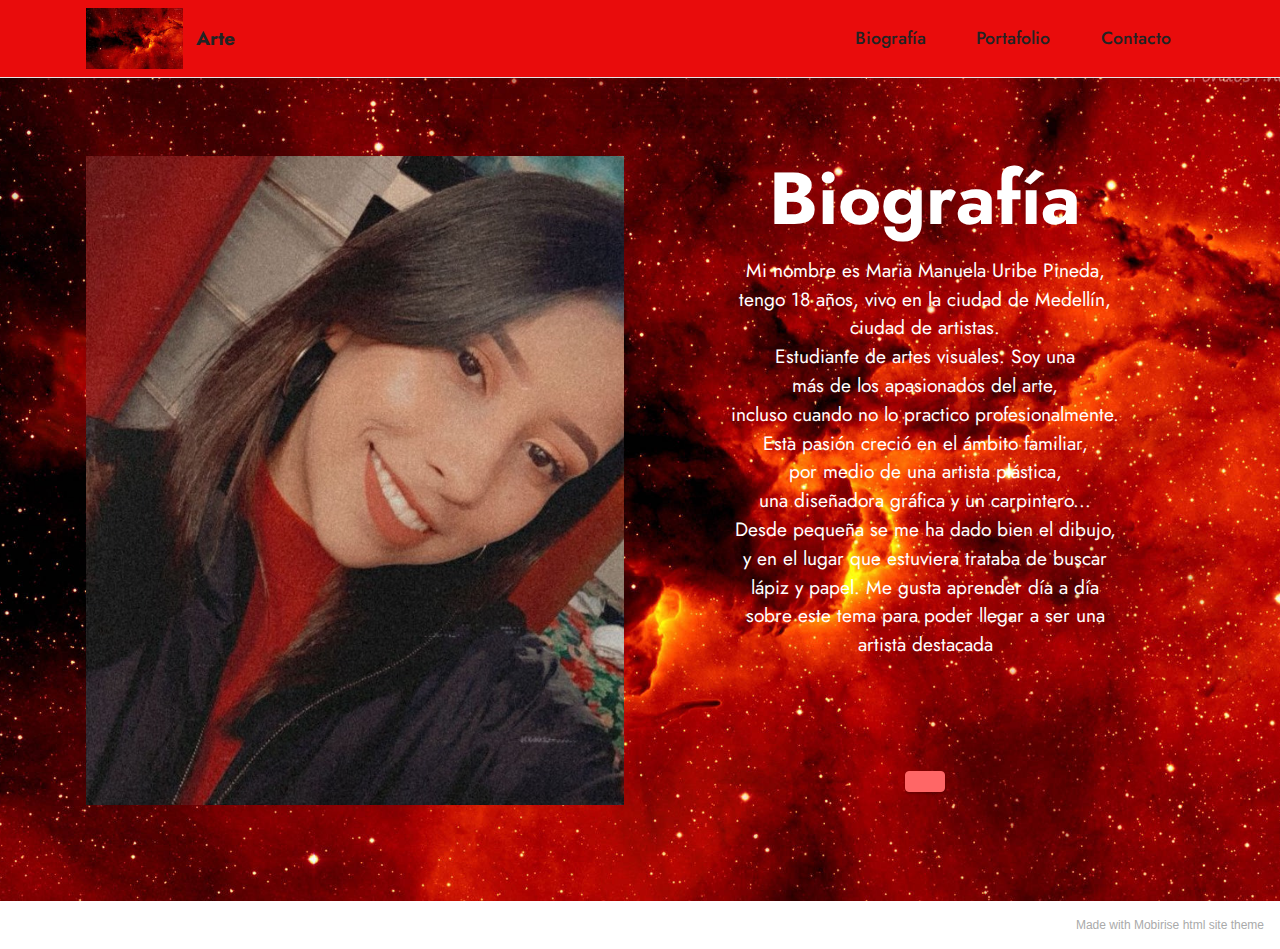
==== commit 2713e2fd: "Add files via upload" ====
--- a/index.html
+++ b/index.html
@@ -34,7 +34,7 @@
         <div class="container">
             <div class="navbar-brand">
                 <span class="navbar-logo">
-                    <a href="https://mobiri.se">
+                    <a href="page2.html">
                         <img src="assets/images/fondo-de-pantalla-color-rojo-hd-169x106.jpg" alt="Mobirise" style="height: 3.8rem;">
                     </a>
                 </span>
@@ -73,26 +73,13 @@
             <div class="col-12 col-md">
                 <div class="text-wrapper text-center">
                     <h1 class="mbr-section-title mbr-fonts-style mb-3 display-1"><strong>Biografía</strong></h1>
-                    <p class="mbr-text mbr-fonts-style display-7">Mi nombre es Maria Manuela Uribe Pineda,
-<br>tengo 18 años, vivo en la ciudad de Medellin,
-<br>ciudad de artistas.
-<br>Estudiante de artes visuales. Soy una
-<br>mas de los apasionados del arte,
-<br>incluso cuando no lo practico profesionalmente.
-<br>Esta pasion creció en el ambito familiar,
-<br>por medio de una artista plastica,
-<br>una diseñadora grafica y un carpintero...
-<br>Desde pequeña se me ha dado bien el dibujo,
-<br>y en el lugar que estuviera trataba de buscar
-<br>lapiz y papel. Me gusta aprender dia a dia
-<br>sobre este tema para poder llegar a ser una
-<br>artista destacada</p>
-                    <div class="mbr-section-btn mt-3"><a class="btn btn-secondary display-7" href="page1.html">Empezar</a></div>
+                    <p class="mbr-text mbr-fonts-style display-7">Mi nombre es Maria Manuela Uribe Pineda,<br>tengo 18 años, vivo en la ciudad de Medellín,<br>ciudad de artistas.<br>Estudiante de artes visuales. Soy una<br>más de los apasionados del arte,<br>incluso cuando no lo practico profesionalmente.<br>Esta pasión creció en el ámbito familiar,<br>por medio de una artista plástica,<br>una diseñadora gráfica y un carpintero...<br>Desde pequeña se me ha dado bien el dibujo,<br>y en el lugar que estuviera trataba de buscar<br>lápiz y papel. Me gusta aprender día a día<br>sobre este tema para poder llegar a ser una<br>artista destacada<br><br><br><br></p>
+                    <div class="mbr-section-btn mt-3"><a class="btn btn-secondary display-7" href="page1.html"></a></div>
                 </div>
             </div>
         </div>
     </div>
-</section><section style="background-color: #fff; font-family: -apple-system, BlinkMacSystemFont, 'Segoe UI', 'Roboto', 'Helvetica Neue', Arial, sans-serif; color:#aaa; font-size:12px; padding: 0; align-items: center; display: flex;"><a href="https://mobirise.site/a" style="flex: 1 1; height: 3rem; padding-left: 1rem;"></a><p style="flex: 0 0 auto; margin:0; padding-right:1rem;">Start your own site - <a href="https://mobirise.site/w" style="color:#aaa;">Find out</a></p></section><script src="assets/web/assets/jquery/jquery.min.js"></script>  <script src="assets/popper/popper.min.js"></script>  <script src="assets/tether/tether.min.js"></script>  <script src="assets/bootstrap/js/bootstrap.min.js"></script>  <script src="assets/smoothscroll/smooth-scroll.js"></script>  <script src="assets/dropdown/js/nav-dropdown.js"></script>  <script src="assets/dropdown/js/navbar-dropdown.js"></script>  <script src="assets/touchswipe/jquery.touch-swipe.min.js"></script>  <script src="assets/theme/js/script.js"></script>  
+</section><section style="background-color: #fff; font-family: -apple-system, BlinkMacSystemFont, 'Segoe UI', 'Roboto', 'Helvetica Neue', Arial, sans-serif; color:#aaa; font-size:12px; padding: 0; align-items: center; display: flex;"><a href="https://mobirise.site/l" style="flex: 1 1; height: 3rem; padding-left: 1rem;"></a><p style="flex: 0 0 auto; margin:0; padding-right:1rem;"><a href="https://mobirise.site/t" style="color:#aaa;">Made</a> with Mobirise html site theme</p></section><script src="assets/web/assets/jquery/jquery.min.js"></script>  <script src="assets/popper/popper.min.js"></script>  <script src="assets/tether/tether.min.js"></script>  <script src="assets/bootstrap/js/bootstrap.min.js"></script>  <script src="assets/smoothscroll/smooth-scroll.js"></script>  <script src="assets/dropdown/js/nav-dropdown.js"></script>  <script src="assets/dropdown/js/navbar-dropdown.js"></script>  <script src="assets/touchswipe/jquery.touch-swipe.min.js"></script>  <script src="assets/theme/js/script.js"></script>  
   
   
 </body>
